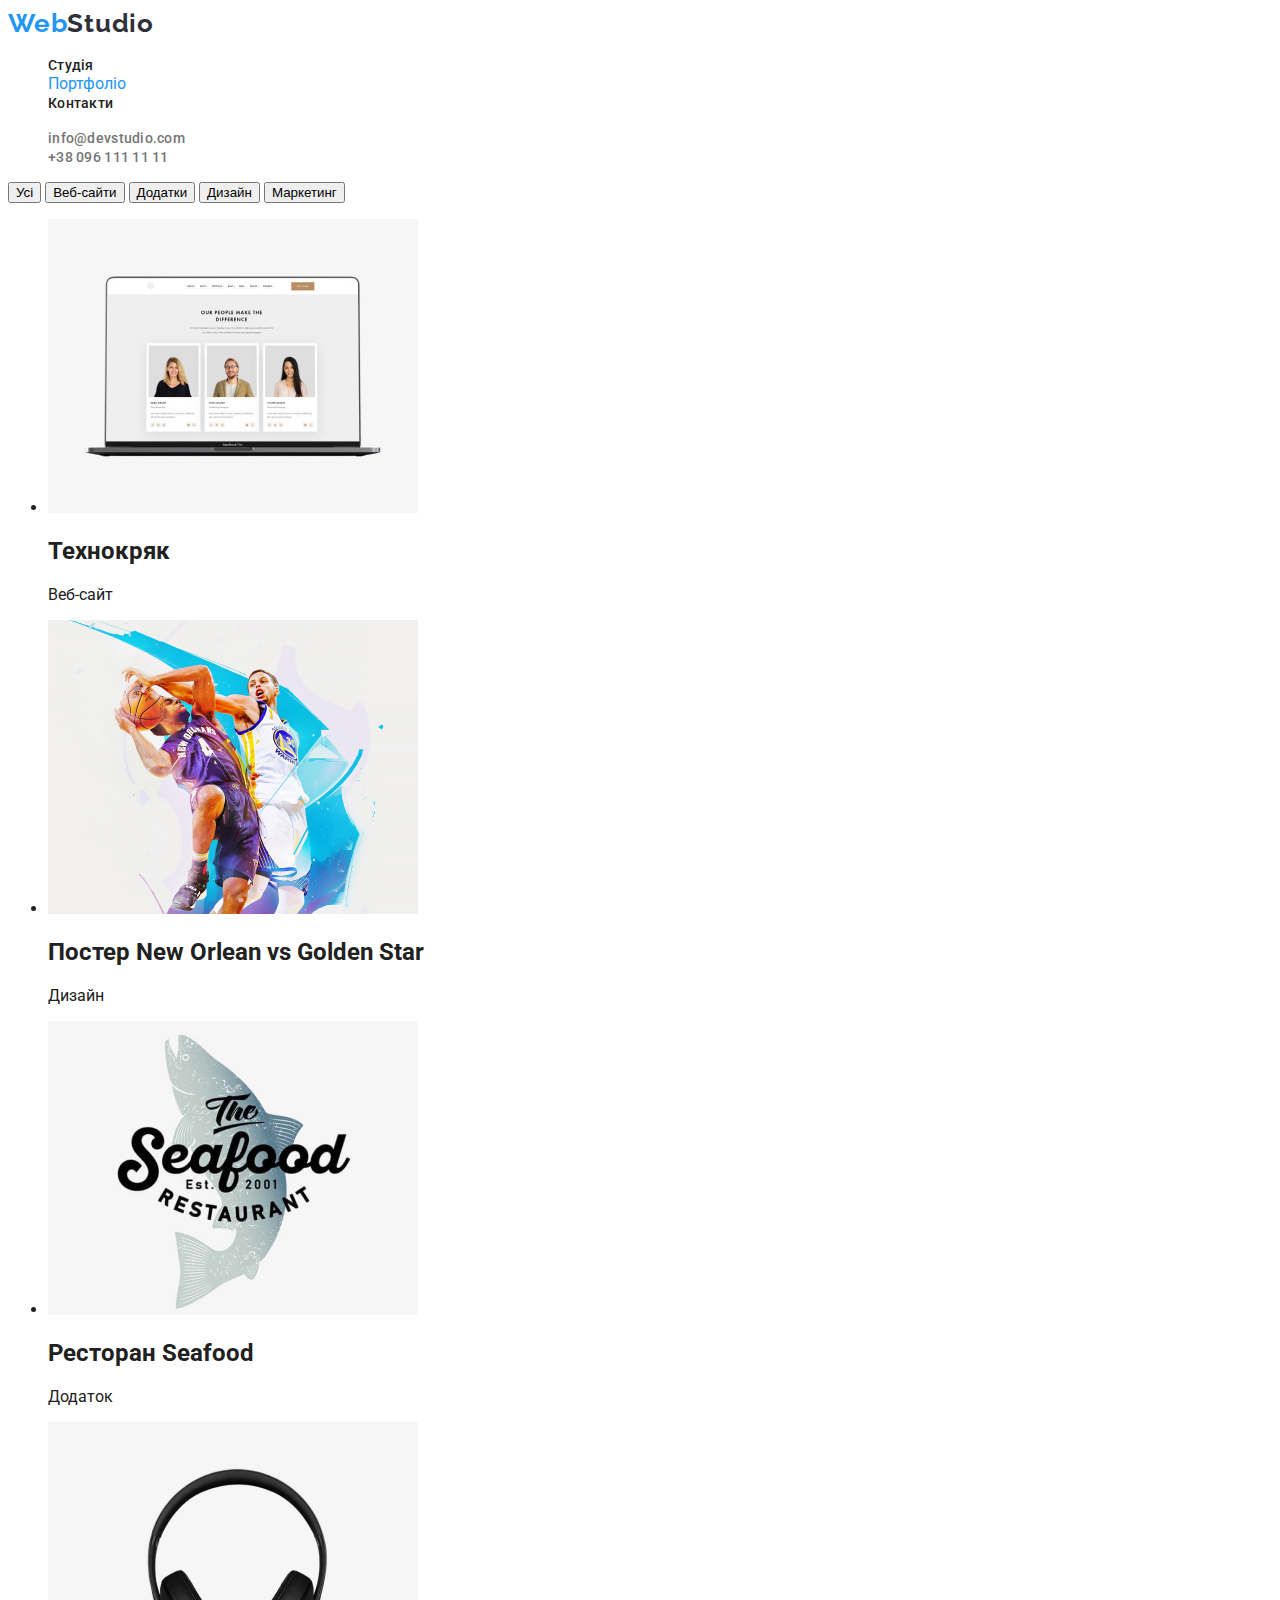
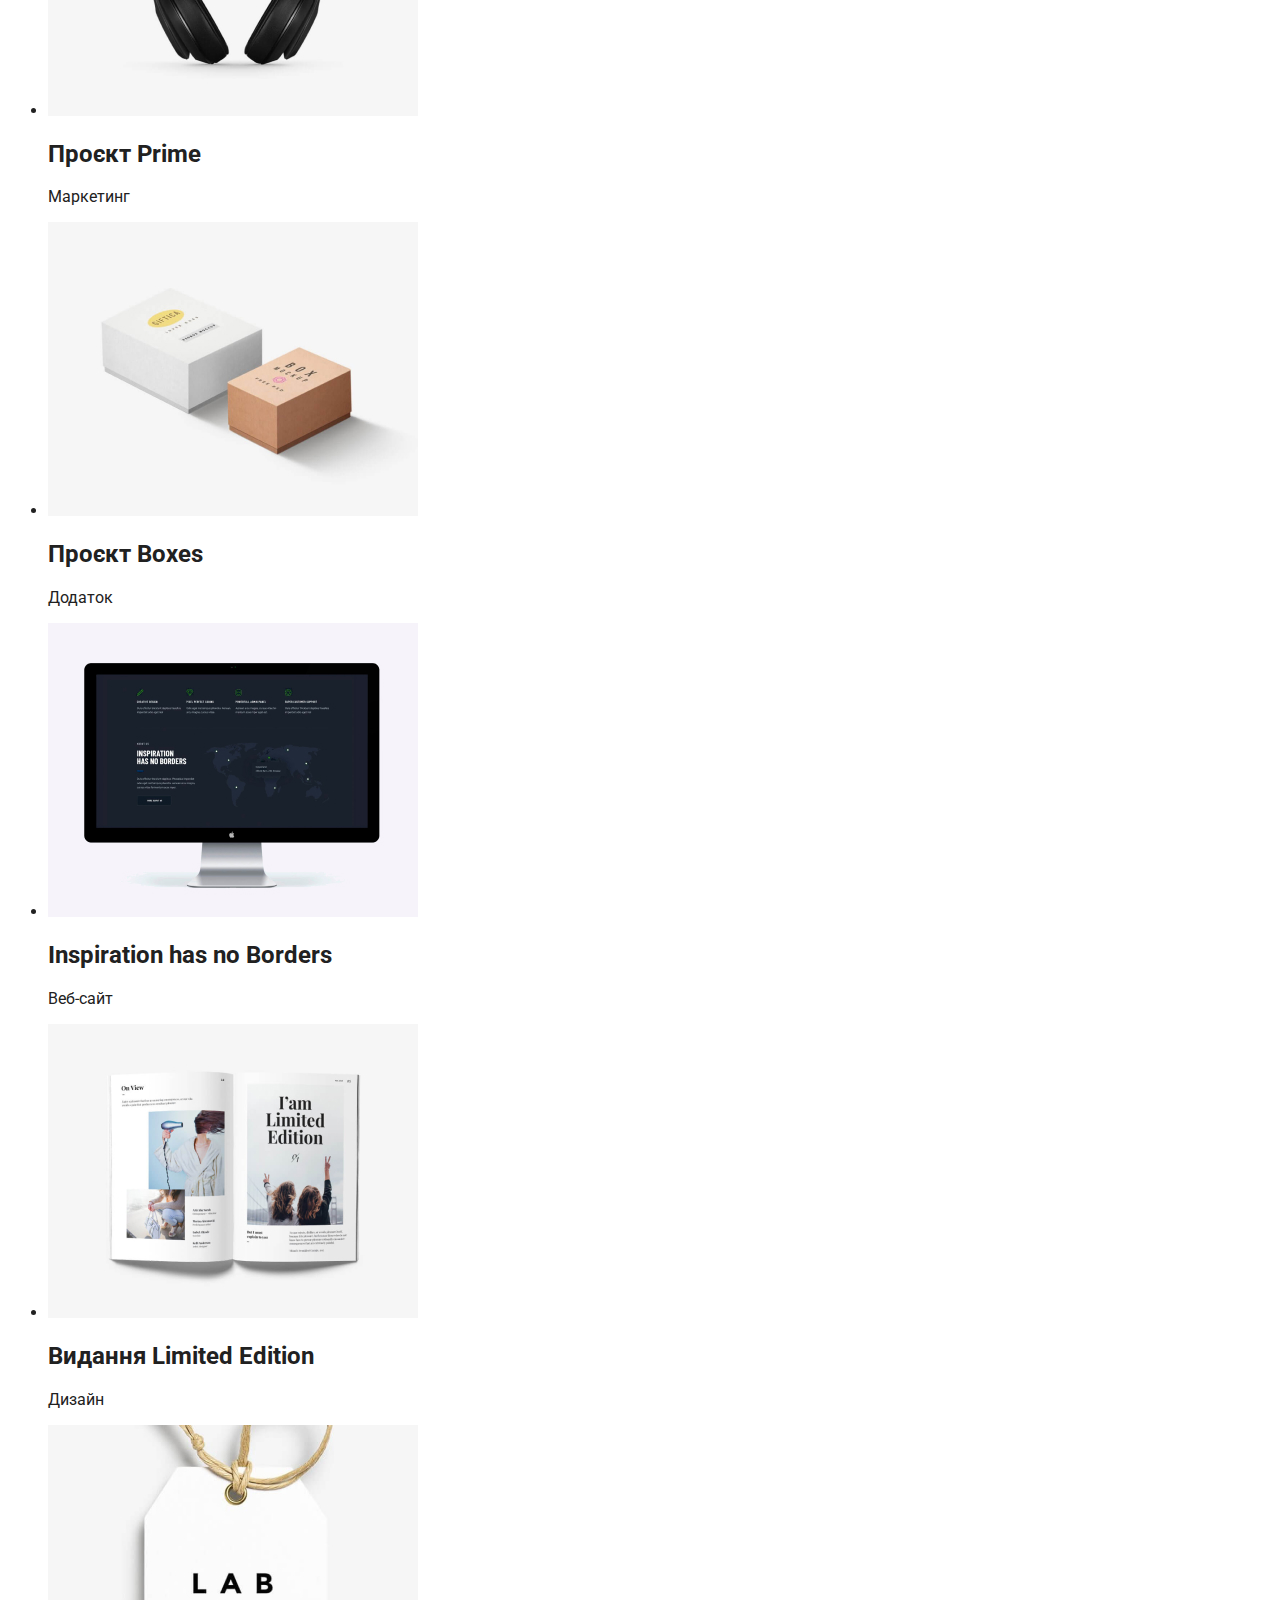
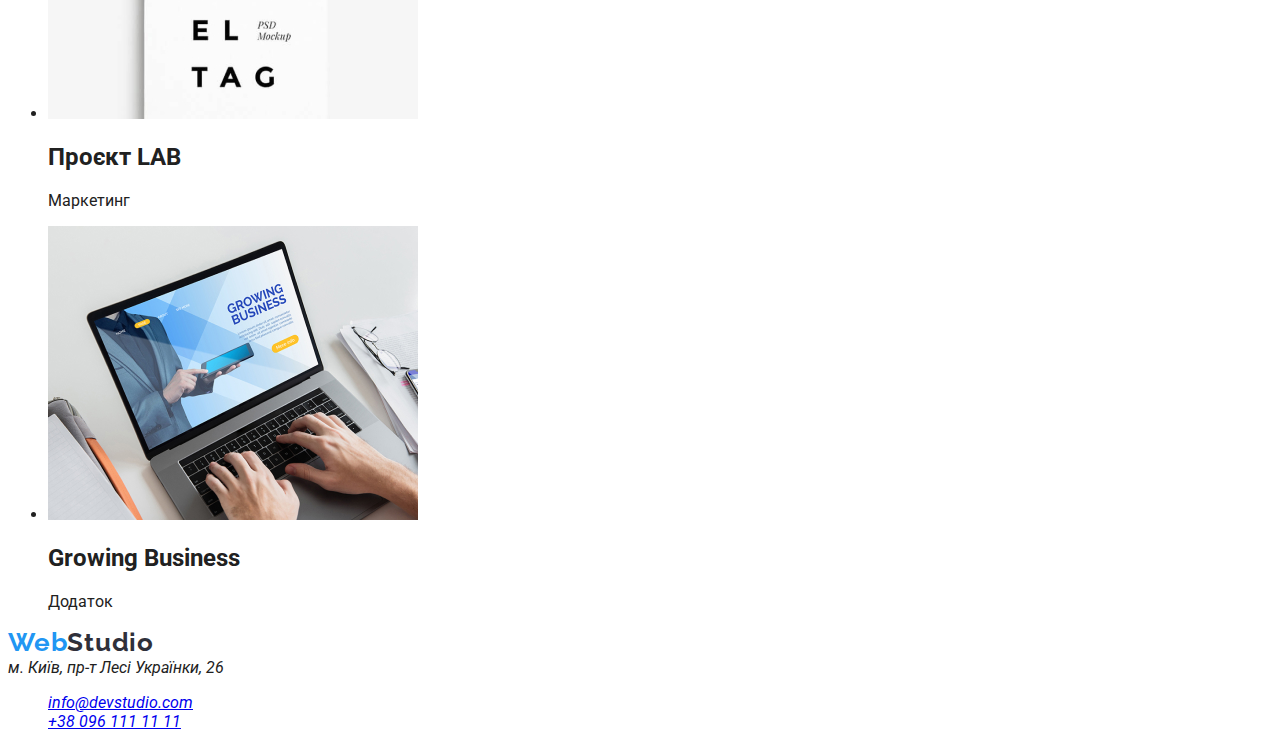
==== portfolio.html @ eb348fc6 "сделали стиль для первой страницы" ====
<!DOCTYPE html>
     <html lang="uk">
        <head>
            <meta charset="UTF-8">
            <meta http-equiv="X-UA-Compatible" content="IE=edge">
            <meta name="viewport" content="width=device-width, initial-scale=1.0">
            <title>Document</title>
            <link rel="preconnect" href="https://fonts.googleapis.com">
            <link rel="preconnect" href="https://fonts.gstatic.com" crossorigin>
            <link
                href="https://fonts.googleapis.com/css2?family=Montserrat:wght@400;700&family=Raleway:wght@700&family=Roboto:wght@400;500;700;900&display=swap"
                rel="stylesheet">
            <link rel="stylesheet" href="./css/styles.css">
        </head>
        <body>
            <header>
                <a href="./index.html" class="logo"><span class="accent">Web</span>Studio</a>
                <nav>
                    <ul class="site-nav list">
                      <li><a href="./index.html" class="link">Студія</a></li>
                      <li><a href="./portfolio.html" class="link-current ">Портфоліо</a></li>
                      <li><a href="" class="link">Контакти</a></li>
                    </ul>
                </nav>
                <ul class="contakt list">
                    <li><a href="mailto:info@devstudio.com" class="contakt-link ">info@devstudio.com</a></li>
                    <li><a href="tel.:+380961111111" class="contakt-type">+38 096 111 11 11</a></li>
                </ul>
            </header>
            <main>
                <!--Герой-->
             <section>  
                 <div>
                     <button type="button">Усі</button>
                     <button type="button">Веб-сайти</button>
                     <button type="button">Додатки</button>
                     <button type="button">Дизайн</button>
                     <button type="button">Маркетинг</button>               
                 </div>
                  <ul>
                     <li>
                         <img src="./images/img8.jpg" alt="Технокряк" width="370">
                         <h2>Технокряк</h2>
                         <p>Веб-сайт</p>
                     </li>
                     <li>
                         <img src="./images/img9.jpg " alt="Постер" width="370">
                         <h2>Постер New Orlean vs Golden Star</h2>
                         <p>Дизайн</p>
                     </li>
                     <li>
                         <img src="./images/img10.jpg" alt="Ресторан Seafood" width="370">
                         <h2>Ресторан Seafood</h2>
                         <p>Додаток</p>
                     </li>
                     <li>
                         <img src="./images/img11.jpg " alt="Проєкт Prime" width="370">
                         <h2>Проєкт Prime</h2>
                         <p>Маркетинг</p>
                     </li>
                     <li>
                         <img src="./images/img12.jpg " alt="Проєкт Boxes" width="370">
                         <h2>Проєкт Boxes</h2>
                         <p>Додаток</p>
                     </li>
                     <li>
                         <img src="./images/img13.jpg " alt="Inspiration has no Borders" width="370">
                         <h2>Inspiration has no Borders</h2>
                         <p>Веб-сайт</p>
                     </li>
                     <li>
                         <img src="./images/img14.jpg " alt="Видання Limited Edition" width="370">
                         <h2>Видання Limited Edition</h2>
                         <p>Дизайн</p>
                     </li>
                     <li>
                         <img src="./images/img15.jpg " alt="Проєкт LAB" width="370">
                         <h2>Проєкт LAB</h2>
                         <p>Маркетинг</p>
                     </li>
                     <li>
                         <img src="./images/img16.jpg " alt="Growing Business" width="370">
                         <h2>Growing Business</h2>
                         <p>Додаток</p>
                     </li>
                   </ul>
                </section> 
            </main>
            <footer>
                <a href="./index.html" class="logo"><span class="accent">Web</span>Studio</a>
                <address>
                    м. Київ, пр-т Лесі Українки, 26
                    <ul class="contakt list">
                        <li><a href="mailto:info@devstudio.com">info@devstudio.com</a></li>
                        <li><a href="tel.:+380961111111">+38 096 111 11 11</a></li>
                    </ul>
                </address>
            </footer>
        </body>
    </html>
---- css/styles.css ----
/*цвет основного текста чорный #212121;*/
/*вторичный цвет  #757575;*/
/*акцент  голубой #2196F3;*/
/*цвет фона background: #FFFFFF; */
/* вторичный цвет фона background: #2F303A; */
:root {
--primary-text-color: #212121 ;
--titl-text-color: #757575;
--accent-color: #2196F3;
--primare-wtite-color: #FFFFFF;
--titl-wtite-color: #2F303A;
}


body {
 background-color: var(--primare-wtite-color);
 color: var(--primary-text-color);
 font-family: Roboto, sans-serif;
}
.list {
 list-style: none;
}
.logo { 
    color: var(--titl-wtite-color);
    font-family: 'Raleway', sans-serif;
    font-weight: 700;
    font-size: 26px;
    line-height: 1.2;
    letter-spacing: 0.03em;
    text-decoration: none;
}
.accent {
  color: var(--accent-color);
}
/* site-nav list */
.link{
    color: var(--primary-text-color);
    font-weight: 500;
    font-size: 14px;
    line-height: 1.14;
    letter-spacing: 0.02em;
    text-decoration: none;
 } 
 .link-current {
  color: var(--accent-color);
  text-decoration: none;
 }
 .link:focus 
 {
  color: var(--accent-color)
 }
/* contakt list */
.contakt-link {
    color: var(--titl-text-color);
    text-decoration: none;
    font-style: normal;
    font-weight: 500;
    font-size: 14px;
    line-height: 1.14;
    letter-spacing: 0.02em;
}
.contakt-link:focus  { 
  color: var(--accent-color);
}
.contakt-type {
    color: var(--titl-text-color);
    text-decoration: none;
    font-style: normal;
    font-weight: 500;
    font-size: 14px;
    line-height: 1.14px;
    letter-spacing: 0.02em;
} 
.contakt-type:focus {
  color: var(--accent-color);
}

/* Герой */

.section-title {
    color: var(--primare-wtite-color);  
    background: var(--titl-wtite-color);
    font-weight: 900;
    font-size: 44px;
    line-height: 1.36;
    text-align: center;
    letter-spacing: 0.06em;
    text-transform: uppercase;

}
.button:active { 
    font-family:'Roboto', sans-serif;
    color: var(--primare-wtite-color);
    
}
.button:active:hover,
.button:active:focus {
  background-color: var(--accent-color);
}

.benefits-text {
    font-weight: 700;
    font-size: 14px;
    line-height: 1.14;
    letter-spacing: 0.03em;
    text-transform: uppercase;
}
.desc {
    color: var(--titl-text-color); 
    font-weight: 400;
    font-size: 14px;
    line-height: 1.71;
    letter-spacing: 0.03em;  
}
.subtitle-text {
    font-weight: 700;
    font-size: 36px;
    line-height: 1.17;
    letter-spacing: 0.03em;
}
.team-title {
    font-weight: 700;
    font-size: 36px;
    line-height: 1.17;
    text-align: center;
    letter-spacing: 0.03em;
}
.team-name {
    font-weight: 500;
    font-size: 16px;
    line-height: 1.19;
    text-align: center;
    letter-spacing: 0.03em;
}
.team-role {
    color: var(--titl-text-color);
    font-weight: 400;
    font-size: 16px;
    line-height: 1,19;
    text-align: center;
    letter-spacing: 0.03em;   
}
/* Футер */
.info {
    font-style: normal;
    font-weight: 400;
    font-size: 14px;
    line-height: 1.71;
    letter-spacing: 0.03em; 
}
.info-link {
   color: var(--titl-wtite-color);
   

  /* color: rgba(255, 255, 255, 0.6); */
}
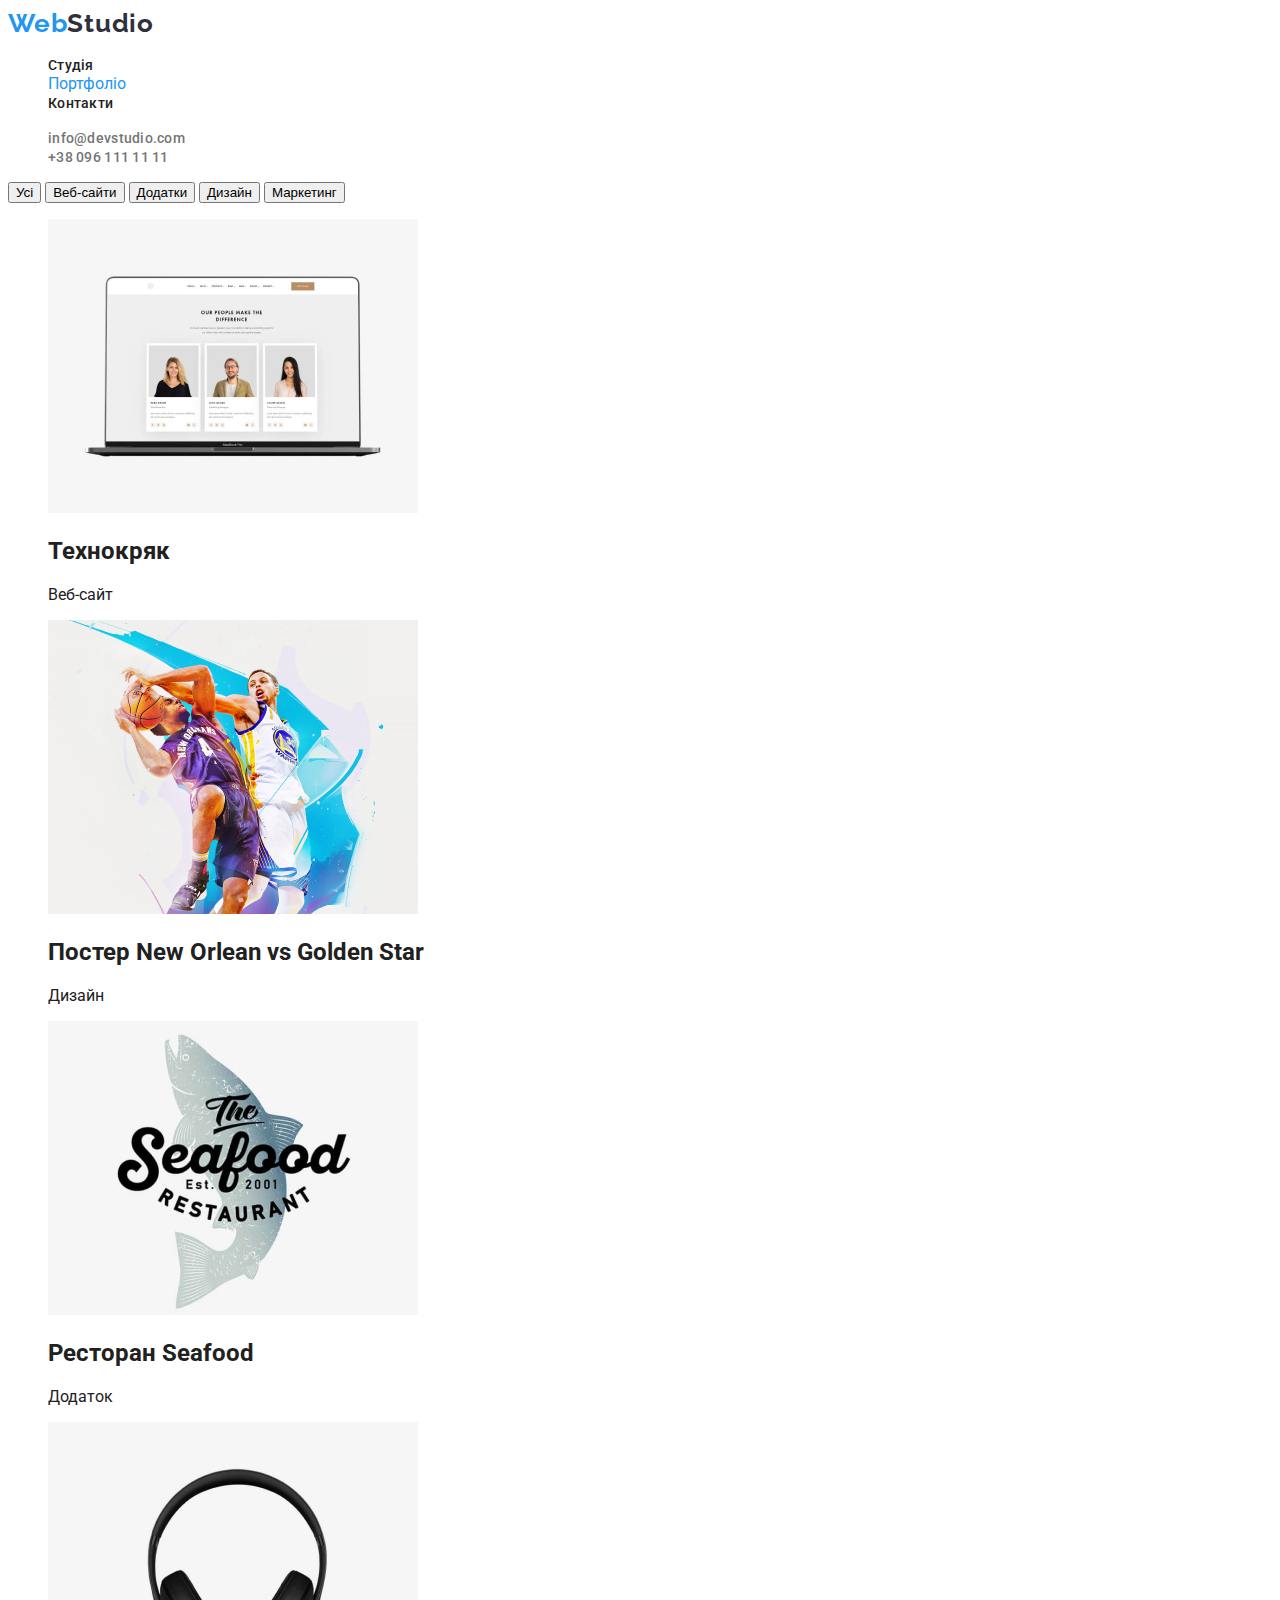
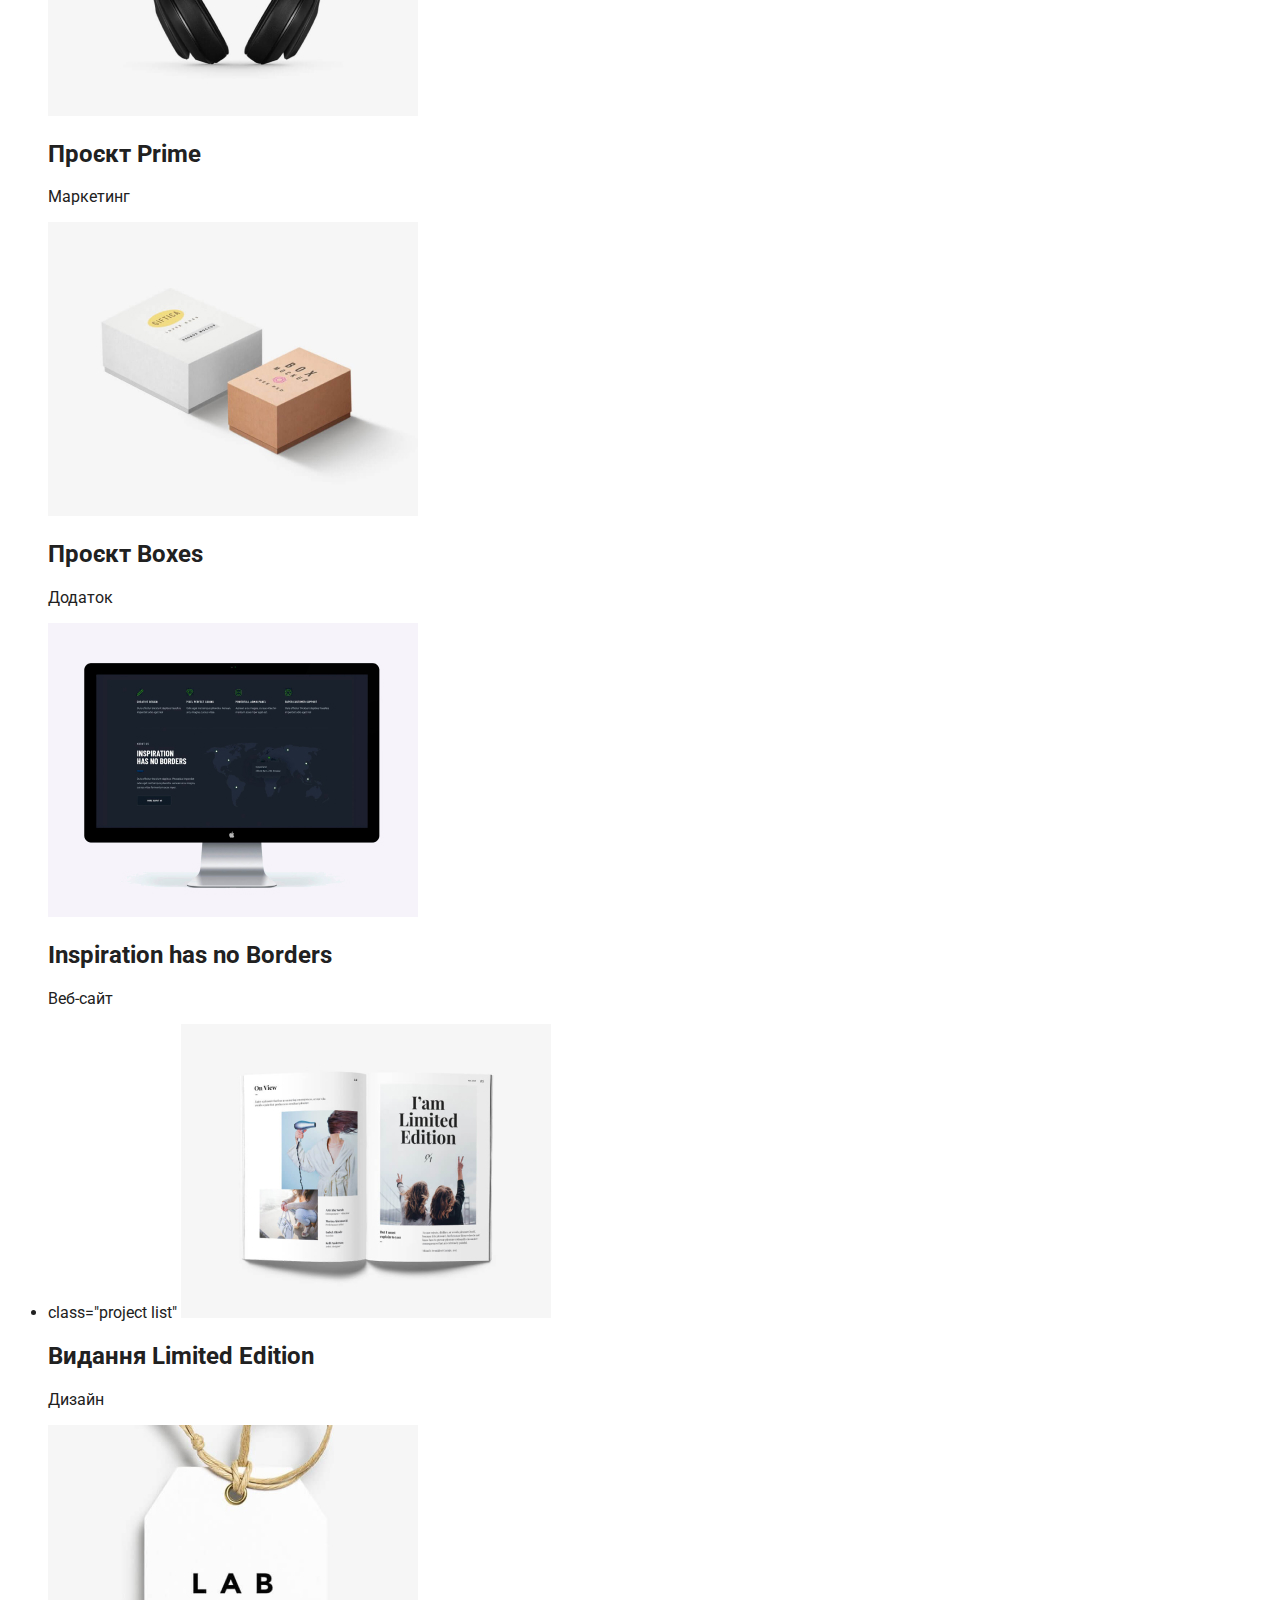
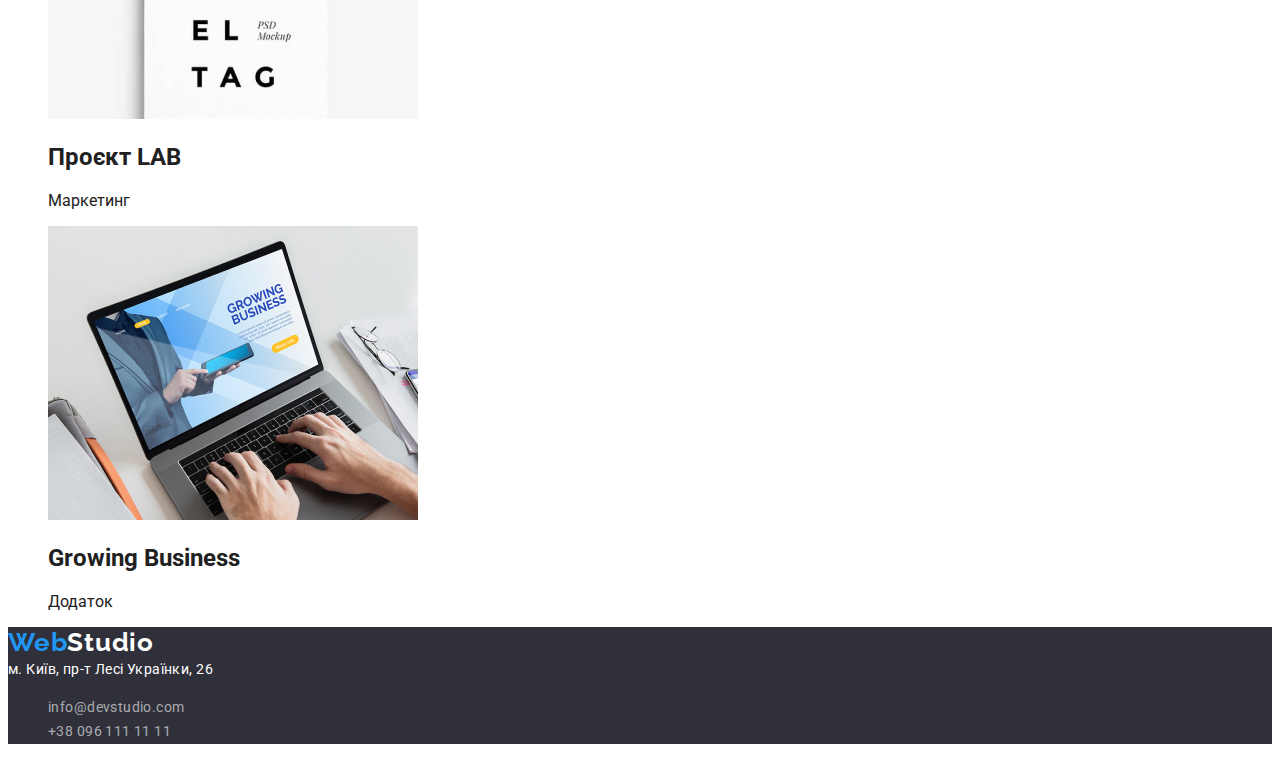
==== commit 2332eb88: "wip" ====
--- a/portfolio.html
+++ b/portfolio.html
@@ -18,12 +18,12 @@
                 <nav>
                     <ul class="site-nav list">
                       <li><a href="./index.html" class="link">Студія</a></li>
-                      <li><a href="./portfolio.html" class="link-current ">Портфоліо</a></li>
+                      <li><a href="./portfolio.html" class="link-current">Портфоліо</a></li>
                       <li><a href="" class="link">Контакти</a></li>
                     </ul>
                 </nav>
                 <ul class="contakt list">
-                    <li><a href="mailto:info@devstudio.com" class="contakt-link ">info@devstudio.com</a></li>
+                    <li><a href="mailto:info@devstudio.com" class="contakt-link">info@devstudio.com</a></li>
                     <li><a href="tel.:+380961111111" class="contakt-type">+38 096 111 11 11</a></li>
                 </ul>
             </header>
@@ -31,55 +31,55 @@
                 <!--Герой-->
              <section>  
                  <div>
-                     <button type="button">Усі</button>
-                     <button type="button">Веб-сайти</button>
-                     <button type="button">Додатки</button>
-                     <button type="button">Дизайн</button>
-                     <button type="button">Маркетинг</button>               
+                     <button type="button-filter">Усі</button>
+                     <button type="button-filter">Веб-сайти</button>
+                     <button type="button-filter">Додатки</button>
+                     <button type="button-filter">Дизайн</button>
+                     <button type="button-filter">Маркетинг</button>               
                  </div>
                   <ul>
-                     <li>
+                     <li class="project list">
                          <img src="./images/img8.jpg" alt="Технокряк" width="370">
-                         <h2>Технокряк</h2>
+                         <h2 project >Технокряк</h2>
                          <p>Веб-сайт</p>
                      </li>
-                     <li>
-                         <img src="./images/img9.jpg " alt="Постер" width="370">
+                     <li class="project list">
+                         <img src="./images/img9.jpg" alt="Постер" width="370">
                          <h2>Постер New Orlean vs Golden Star</h2>
                          <p>Дизайн</p>
                      </li>
-                     <li>
+                     <li class="project list">
                          <img src="./images/img10.jpg" alt="Ресторан Seafood" width="370">
                          <h2>Ресторан Seafood</h2>
                          <p>Додаток</p>
                      </li>
-                     <li>
-                         <img src="./images/img11.jpg " alt="Проєкт Prime" width="370">
+                     <li class="project list">
+                         <img src="./images/img11.jpg" alt="Проєкт Prime" width="370">
                          <h2>Проєкт Prime</h2>
                          <p>Маркетинг</p>
                      </li>
-                     <li>
-                         <img src="./images/img12.jpg " alt="Проєкт Boxes" width="370">
+                     <li class="project list">
+                         <img src="./images/img12.jpg" alt="Проєкт Boxes" width="370">
                          <h2>Проєкт Boxes</h2>
                          <p>Додаток</p>
                      </li>
-                     <li>
-                         <img src="./images/img13.jpg " alt="Inspiration has no Borders" width="370">
+                     <li class="project list">
+                         <img src="./images/img13.jpg" alt="Inspiration has no Borders" width="370">
                          <h2>Inspiration has no Borders</h2>
                          <p>Веб-сайт</p>
                      </li>
-                     <li>
-                         <img src="./images/img14.jpg " alt="Видання Limited Edition" width="370">
+                     <li >class="project list"
+                         <img src="./images/img14.jpg" alt="Видання Limited Edition" width="370">
                          <h2>Видання Limited Edition</h2>
                          <p>Дизайн</p>
                      </li>
-                     <li>
-                         <img src="./images/img15.jpg " alt="Проєкт LAB" width="370">
+                     <li class="project list">
+                         <img src="./images/img15.jpg" alt="Проєкт LAB" width="370">
                          <h2>Проєкт LAB</h2>
                          <p>Маркетинг</p>
                      </li>
-                     <li>
-                         <img src="./images/img16.jpg " alt="Growing Business" width="370">
+                     <li class="project list">
+                         <img src="./images/img16.jpg" alt="Growing Business" width="370">
                          <h2>Growing Business</h2>
                          <p>Додаток</p>
                      </li>
@@ -87,14 +87,16 @@
                 </section> 
             </main>
             <footer>
-                <a href="./index.html" class="logo"><span class="accent">Web</span>Studio</a>
-                <address>
-                    м. Київ, пр-т Лесі Українки, 26
-                    <ul class="contakt list">
-                        <li><a href="mailto:info@devstudio.com">info@devstudio.com</a></li>
-                        <li><a href="tel.:+380961111111">+38 096 111 11 11</a></li>
-                    </ul>
-                </address>
+                <section class="address">
+                    <a href="./index.html" class="logo"><span class="accent">Web</span><span class="studio">Studio</span></a>
+                    <address class="info">
+                        м. Київ, пр-т Лесі Українки, 26
+                        <ul class="info list">
+                            <li><a href="mailto:info@devstudio.com" class="info-link">info@devstudio.com</a></li>
+                            <li><a href="tel.:+380961111111" class="info-link">+38 096 111 11 11</a></li>
+                        </ul>
+                    </address>
+                </section>
             </footer>
         </body>
     </html>--- a/css/styles.css
+++ b/css/styles.css
@@ -5,71 +5,80 @@
 /* вторичный цвет фона background: #2F303A; */
 :root {
 --primary-text-color: #212121 ;
---titl-text-color: #757575;
+--title-text-color: #757575;
 --accent-color: #2196F3;
---primare-wtite-color: #FFFFFF;
---titl-wtite-color: #2F303A;
-}
-
+--primary-white-color: #FFFFFF;
+--title-wtite-color: #2F303A;
+}
 
 body {
- background-color: var(--primare-wtite-color);
- color: var(--primary-text-color);
- font-family: Roboto, sans-serif;
-}
+  color: var(--primary-white-color);
+  color: var(--primary-text-color);
+  font-family:'Roboto', sans-serif;
+}
+
+.body {
+  color: var(--primary-white-color);
+}
+
 .list {
- list-style: none;
-}
+  list-style: none;
+}
+
 .logo { 
-    color: var(--titl-wtite-color);
-    font-family: 'Raleway', sans-serif;
-    font-weight: 700;
-    font-size: 26px;
-    line-height: 1.2;
-    letter-spacing: 0.03em;
-    text-decoration: none;
+  color: var(--title-wtite-color);
+  font-family: 'Raleway', sans-serif;
+  font-weight: 700;
+  font-size: 26px;
+  line-height: 1.2;
+  letter-spacing: 0.03em;
+  text-decoration: none;
 }
 .accent {
   color: var(--accent-color);
 }
+
 /* site-nav list */
 .link{
-    color: var(--primary-text-color);
-    font-weight: 500;
-    font-size: 14px;
-    line-height: 1.14;
-    letter-spacing: 0.02em;
-    text-decoration: none;
+  color: var(--primary-text-color);
+  font-weight: 500;
+  font-size: 14px;
+  line-height: 1.14;
+  letter-spacing: 0.02em;
+  text-decoration: none;
  } 
+
  .link-current {
-  color: var(--accent-color);
-  text-decoration: none;
+   color: var(--accent-color);
+   text-decoration: none;
  }
+
  .link:focus 
  {
-  color: var(--accent-color)
+   color: var(--accent-color)
  }
+
 /* contakt list */
 .contakt-link {
-    color: var(--titl-text-color);
-    text-decoration: none;
-    font-style: normal;
-    font-weight: 500;
-    font-size: 14px;
-    line-height: 1.14;
-    letter-spacing: 0.02em;
+  color: var(--title-text-color);
+  text-decoration: none;
+  font-style: normal;
+  font-weight: 500;
+  font-size: 14px;
+  line-height: 1.14;
+  letter-spacing: 0.02em;
 }
 .contakt-link:focus  { 
   color: var(--accent-color);
 }
 .contakt-type {
-    color: var(--titl-text-color);
-    text-decoration: none;
-    font-style: normal;
-    font-weight: 500;
-    font-size: 14px;
-    line-height: 1.14px;
-    letter-spacing: 0.02em;
+  color: var(--title-text-color);
+  text-decoration: none;
+  font-style: normal;
+  font-weight: 500;
+  font-size: 14px;
+  line-height: 1.14px;
+  letter-spacing: 0.02em;
 } 
 .contakt-type:focus {
   color: var(--accent-color);
@@ -78,8 +87,8 @@
 /* Герой */
 
 .section-title {
-    color: var(--primare-wtite-color);  
-    background: var(--titl-wtite-color);
+    color: var(--primary-white-color);  
+    background: var(--title-wtite-color);
     font-weight: 900;
     font-size: 44px;
     line-height: 1.36;
@@ -88,17 +97,30 @@
     text-transform: uppercase;
 
 }
-.button:active { 
+.button { 
     font-family:'Roboto', sans-serif;
-    color: var(--primare-wtite-color);
-    
-}
-.button:active:hover,
-.button:active:focus {
+    color: var(--primary-white-color);
+    background: var(--accent-color);
+    font-weight: 700;
+    font-size: 16px;
+    line-height: 1.88;
+    letter-spacing: 0.06em;
+    text-align: center;
+    cursor: pointer;  
+}
+
+.button:hover,
+.button:focus {
+  color: var(--primary-white-color);
   background-color: var(--accent-color);
 }
 
+.section {
+  background-color: var(--title-wtite-color);
+}
+
 .benefits-text {
+   color: var(--primary-text-color);
     font-weight: 700;
     font-size: 14px;
     line-height: 1.14;
@@ -106,19 +128,24 @@
     text-transform: uppercase;
 }
 .desc {
-    color: var(--titl-text-color); 
+    color: var(--title-text-color); 
     font-weight: 400;
     font-size: 14px;
     line-height: 1.71;
     letter-spacing: 0.03em;  
 }
 .subtitle-text {
+    color: var(--primary-text-color);
     font-weight: 700;
     font-size: 36px;
     line-height: 1.17;
     letter-spacing: 0.03em;
 }
+.team {
+    background: #F5F4FA;
+}
 .team-title {
+    color: var(--primary-text-color);
     font-weight: 700;
     font-size: 36px;
     line-height: 1.17;
@@ -126,6 +153,7 @@
     letter-spacing: 0.03em;
 }
 .team-name {
+    color: var(--primary-text-color);
     font-weight: 500;
     font-size: 16px;
     line-height: 1.19;
@@ -133,7 +161,7 @@
     letter-spacing: 0.03em;
 }
 .team-role {
-    color: var(--titl-text-color);
+    color: var(--title-text-color);
     font-weight: 400;
     font-size: 16px;
     line-height: 1,19;
@@ -142,15 +170,42 @@
 }
 /* Футер */
 .info {
+    color: var(--primary-white-color);
     font-style: normal;
     font-weight: 400;
     font-size: 14px;
     line-height: 1.71;
     letter-spacing: 0.03em; 
 }
+.studio {
+  color: var(--primary-white-color);
+}
 .info-link {
-   color: var(--titl-wtite-color);
-   
-
-  /* color: rgba(255, 255, 255, 0.6); */
-}
+    color: rgba(255, 255, 255, 0.6);
+    font-weight: 400;
+    font-size: 14px;
+    line-height: 1.71;
+    letter-spacing: 0.03em;
+    text-decoration: none;
+}
+.address {
+  background-color: var(--title-wtite-color);
+}
+
+/* Портфоліо */
+
+/* Герой */
+.button-filter {
+  color: var(--primary-text-color);
+  font-weight: 500;
+  font-size: 16px;
+  line-height: 1.63;
+  text-align: center;
+  letter-spacing: 0.03em;
+}
+
+.button-filter:hover,
+.button-filter:focus {
+  background-color: var(--accent-color);
+}
+
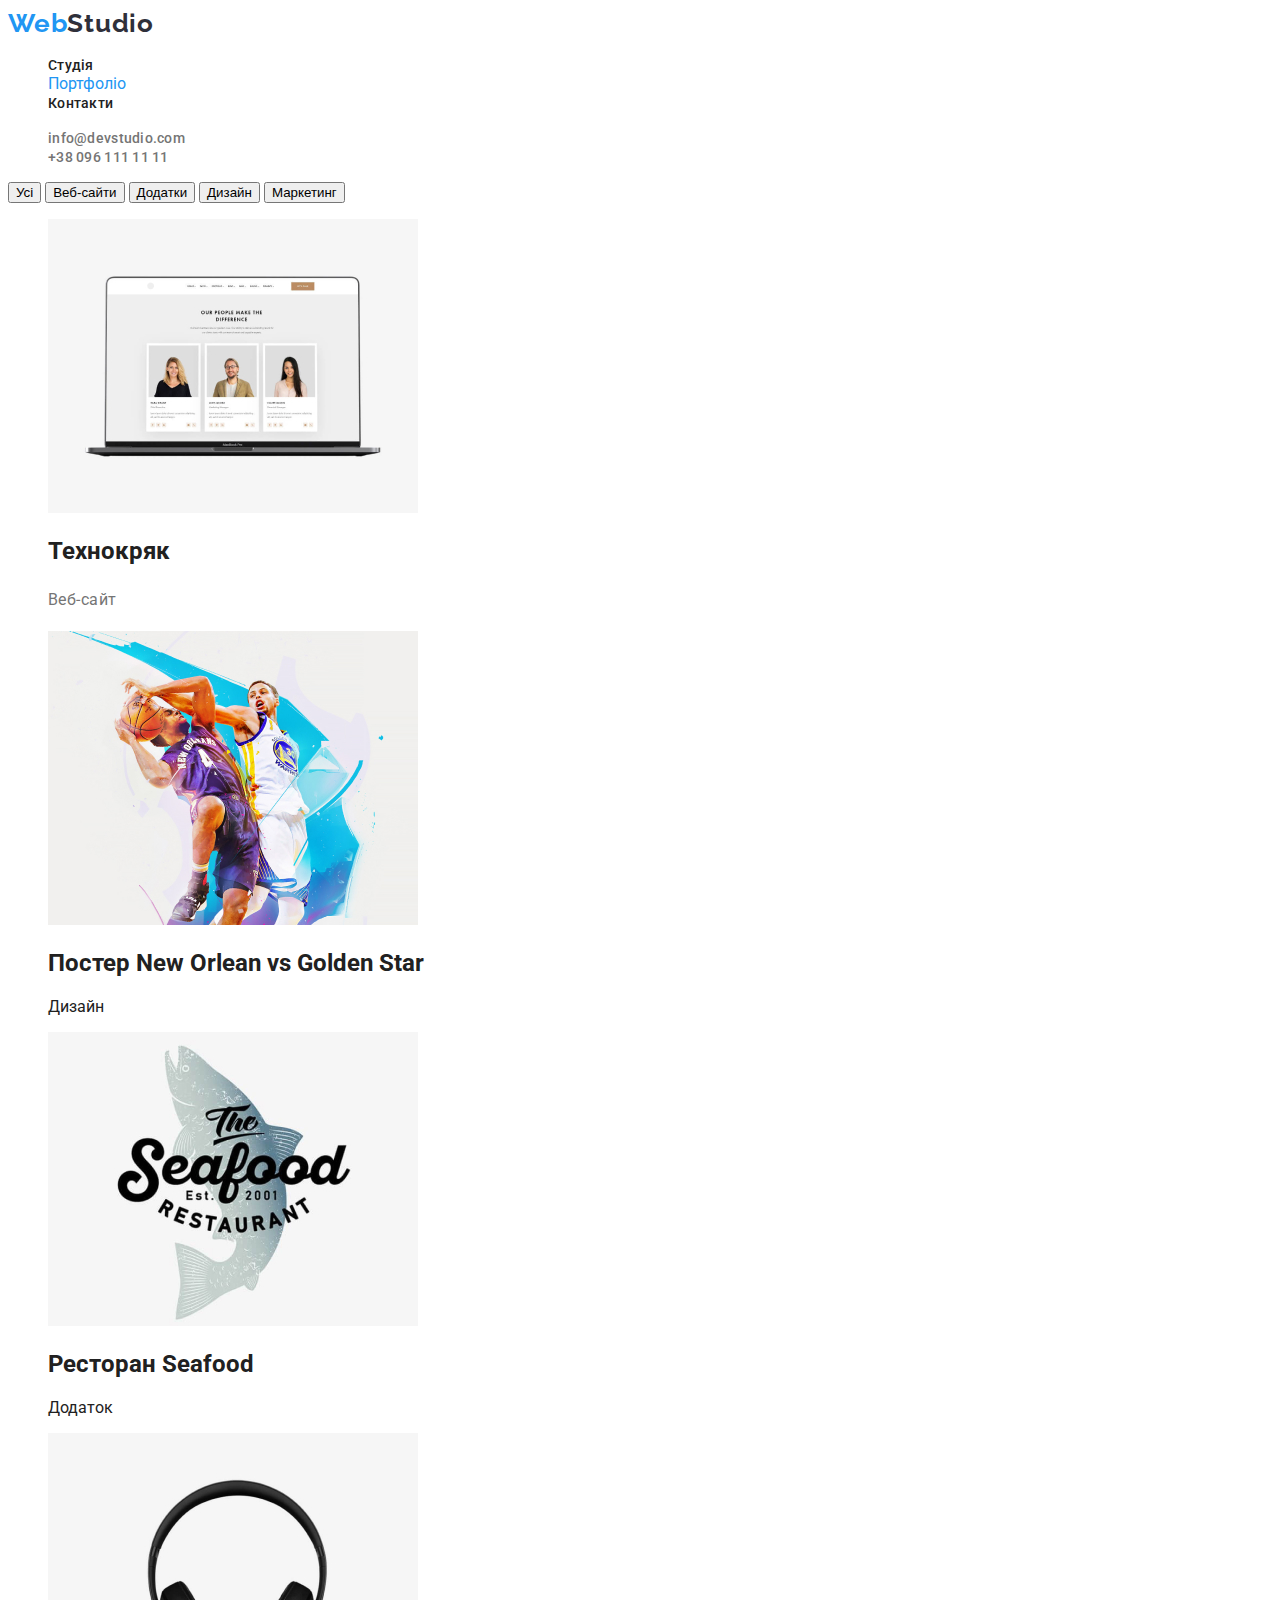
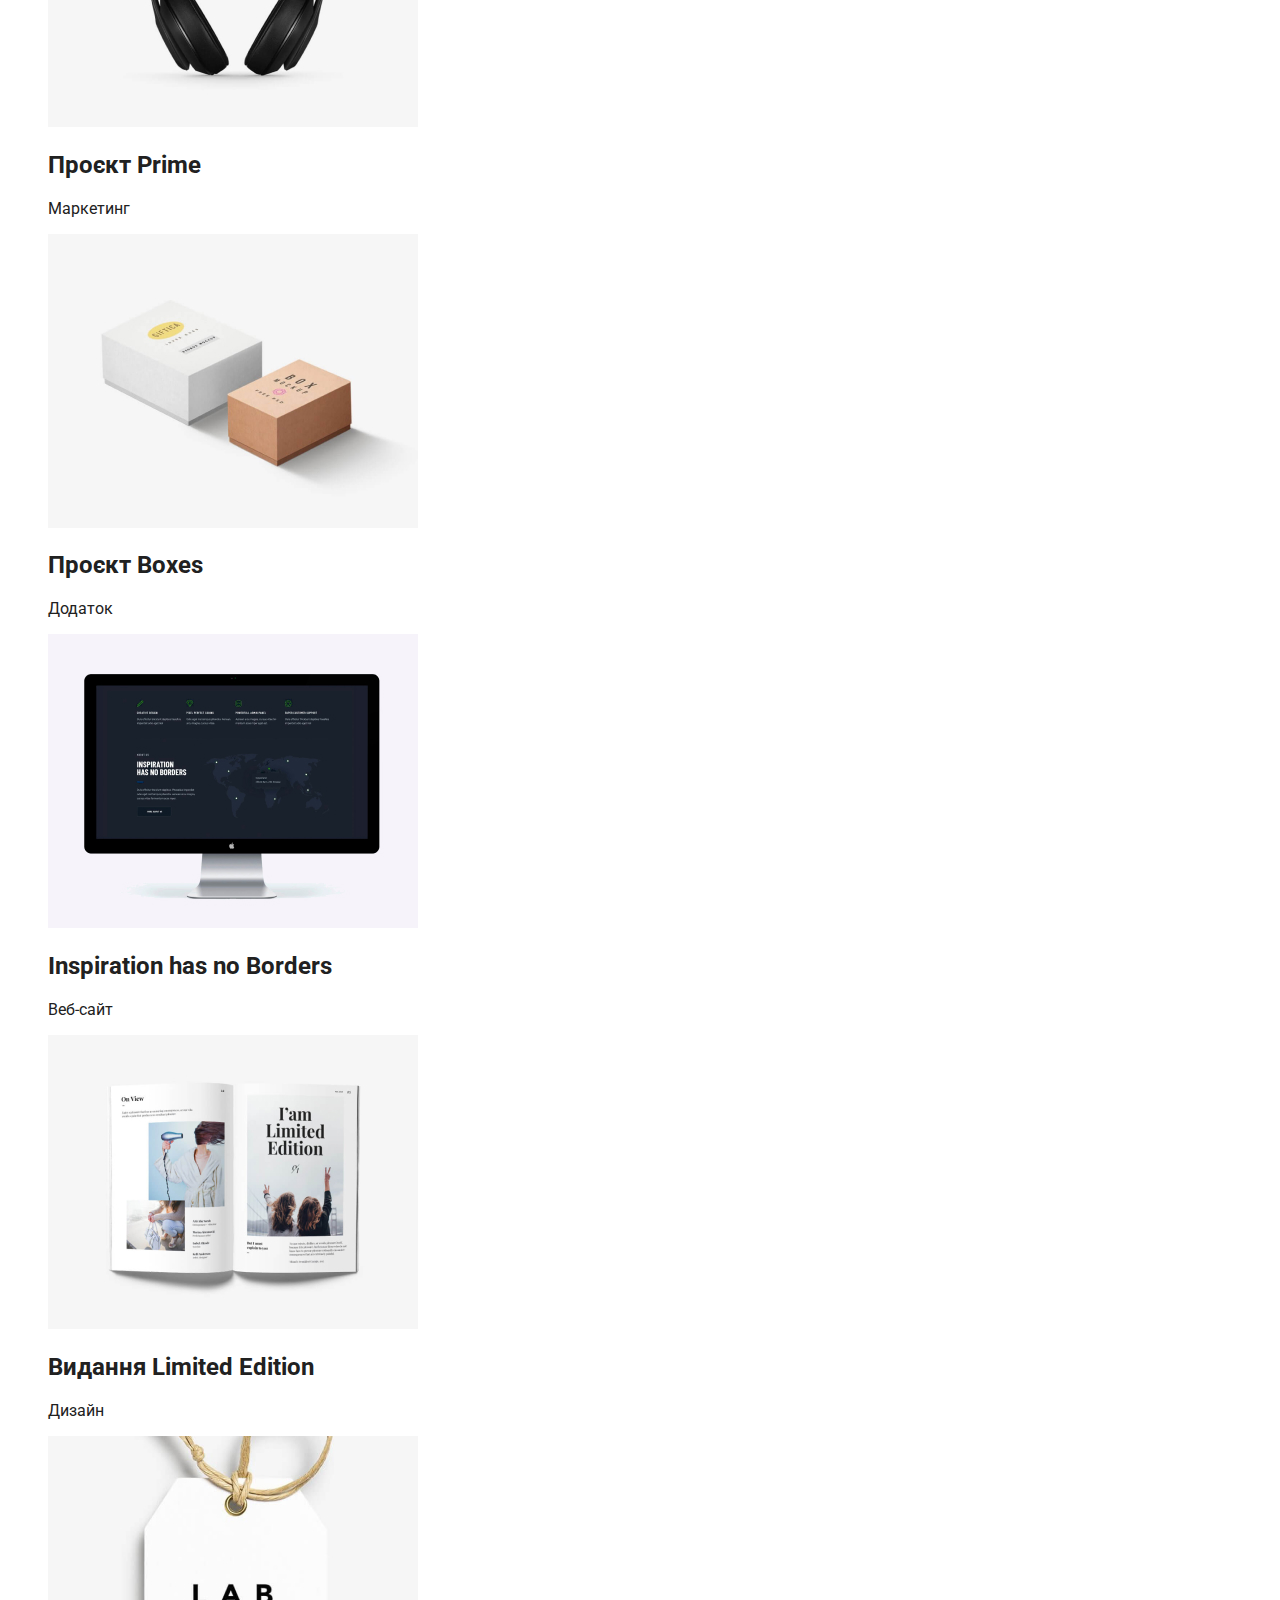
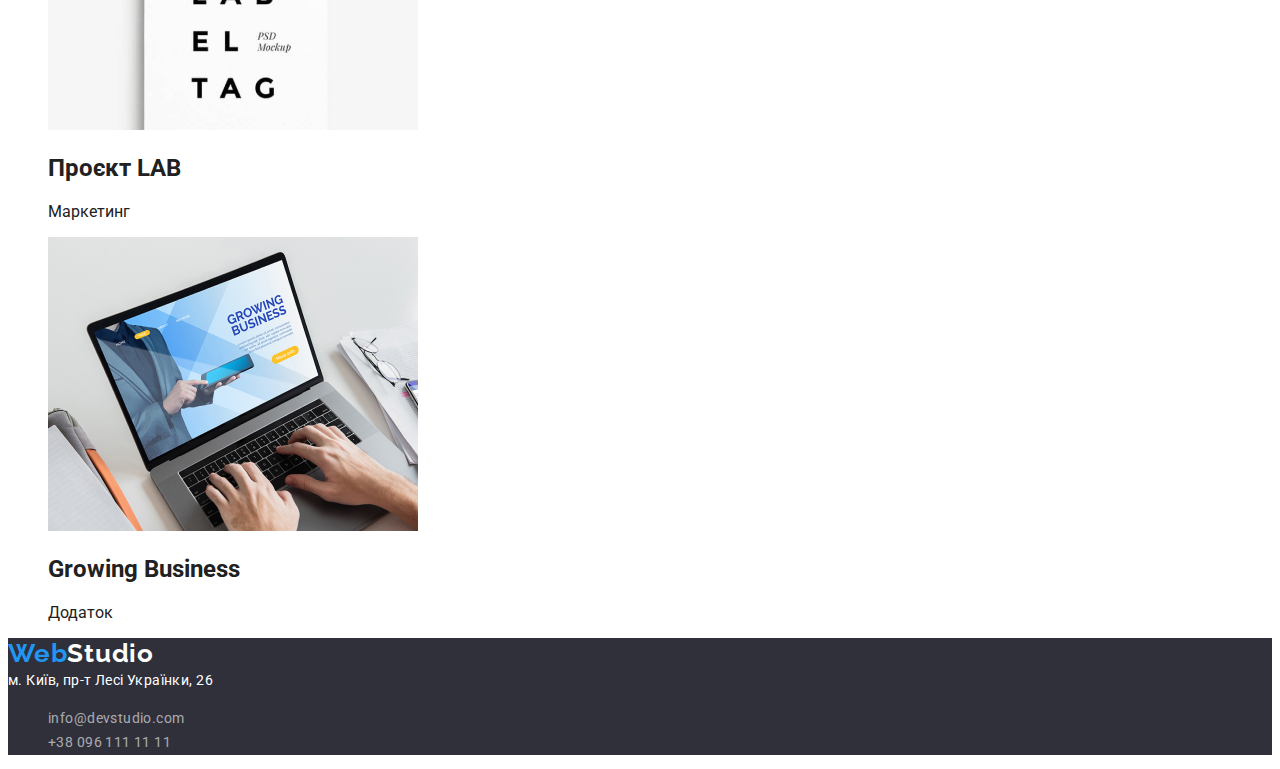
==== commit 4f5ac983: "добавили стилі до Партфоліо" ====
--- a/portfolio.html
+++ b/portfolio.html
@@ -40,47 +40,47 @@
                   <ul>
                      <li class="project list">
                          <img src="./images/img8.jpg" alt="Технокряк" width="370">
-                         <h2 project >Технокряк</h2>
-                         <p>Веб-сайт</p>
+                         <h2 project-name >Технокряк</h2>
+                         <p class="project-link">Веб-сайт</p>
                      </li>
                      <li class="project list">
                          <img src="./images/img9.jpg" alt="Постер" width="370">
-                         <h2>Постер New Orlean vs Golden Star</h2>
+                         <h2 project-name>Постер New Orlean vs Golden Star</h2>
                          <p>Дизайн</p>
                      </li>
                      <li class="project list">
                          <img src="./images/img10.jpg" alt="Ресторан Seafood" width="370">
-                         <h2>Ресторан Seafood</h2>
+                         <h2 project-name>Ресторан Seafood</h2>
                          <p>Додаток</p>
                      </li>
                      <li class="project list">
                          <img src="./images/img11.jpg" alt="Проєкт Prime" width="370">
-                         <h2>Проєкт Prime</h2>
+                         <h2 project-name>Проєкт Prime</h2>
                          <p>Маркетинг</p>
                      </li>
                      <li class="project list">
                          <img src="./images/img12.jpg" alt="Проєкт Boxes" width="370">
-                         <h2>Проєкт Boxes</h2>
+                         <h2 project-name>Проєкт Boxes</h2>
                          <p>Додаток</p>
                      </li>
                      <li class="project list">
                          <img src="./images/img13.jpg" alt="Inspiration has no Borders" width="370">
-                         <h2>Inspiration has no Borders</h2>
+                         <h2 project-name>Inspiration has no Borders</h2>
                          <p>Веб-сайт</p>
                      </li>
-                     <li >class="project list"
+                     <li class="project list">
                          <img src="./images/img14.jpg" alt="Видання Limited Edition" width="370">
-                         <h2>Видання Limited Edition</h2>
+                         <h2 project-name>Видання Limited Edition</h2>
                          <p>Дизайн</p>
                      </li>
                      <li class="project list">
                          <img src="./images/img15.jpg" alt="Проєкт LAB" width="370">
-                         <h2>Проєкт LAB</h2>
+                         <h2 project-name>Проєкт LAB</h2>
                          <p>Маркетинг</p>
                      </li>
                      <li class="project list">
                          <img src="./images/img16.jpg" alt="Growing Business" width="370">
-                         <h2>Growing Business</h2>
+                         <h2 project-name>Growing Business</h2>
                          <p>Додаток</p>
                      </li>
                    </ul>
--- a/css/styles.css
+++ b/css/styles.css
@@ -87,7 +87,6 @@
 /* Герой */
 
 .section-title {
-    color: var(--primary-white-color);  
     background: var(--title-wtite-color);
     font-weight: 900;
     font-size: 44px;
@@ -129,10 +128,13 @@
 }
 .desc {
     color: var(--title-text-color); 
+    font-style: normal;
     font-weight: 400;
     font-size: 14px;
     line-height: 1.71;
-    letter-spacing: 0.03em;  
+    letter-spacing: 0.03em;
+    
+      
 }
 .subtitle-text {
     color: var(--primary-text-color);
@@ -149,7 +151,7 @@
     font-weight: 700;
     font-size: 36px;
     line-height: 1.17;
-    text-align: center;
+    
     letter-spacing: 0.03em;
 }
 .team-name {
@@ -209,3 +211,17 @@
   background-color: var(--accent-color);
 }
 
+.project-name {
+  font-weight: 700;
+  font-size: 18px;
+  line-height: 2.0;
+  letter-spacing: 0.06em
+}
+
+.project-link {
+  color: var(--title-text-color);
+  font-weight: 400;
+  font-size: 16px;
+  line-height: 1.88;
+  letter-spacing: 0.03em; 
+}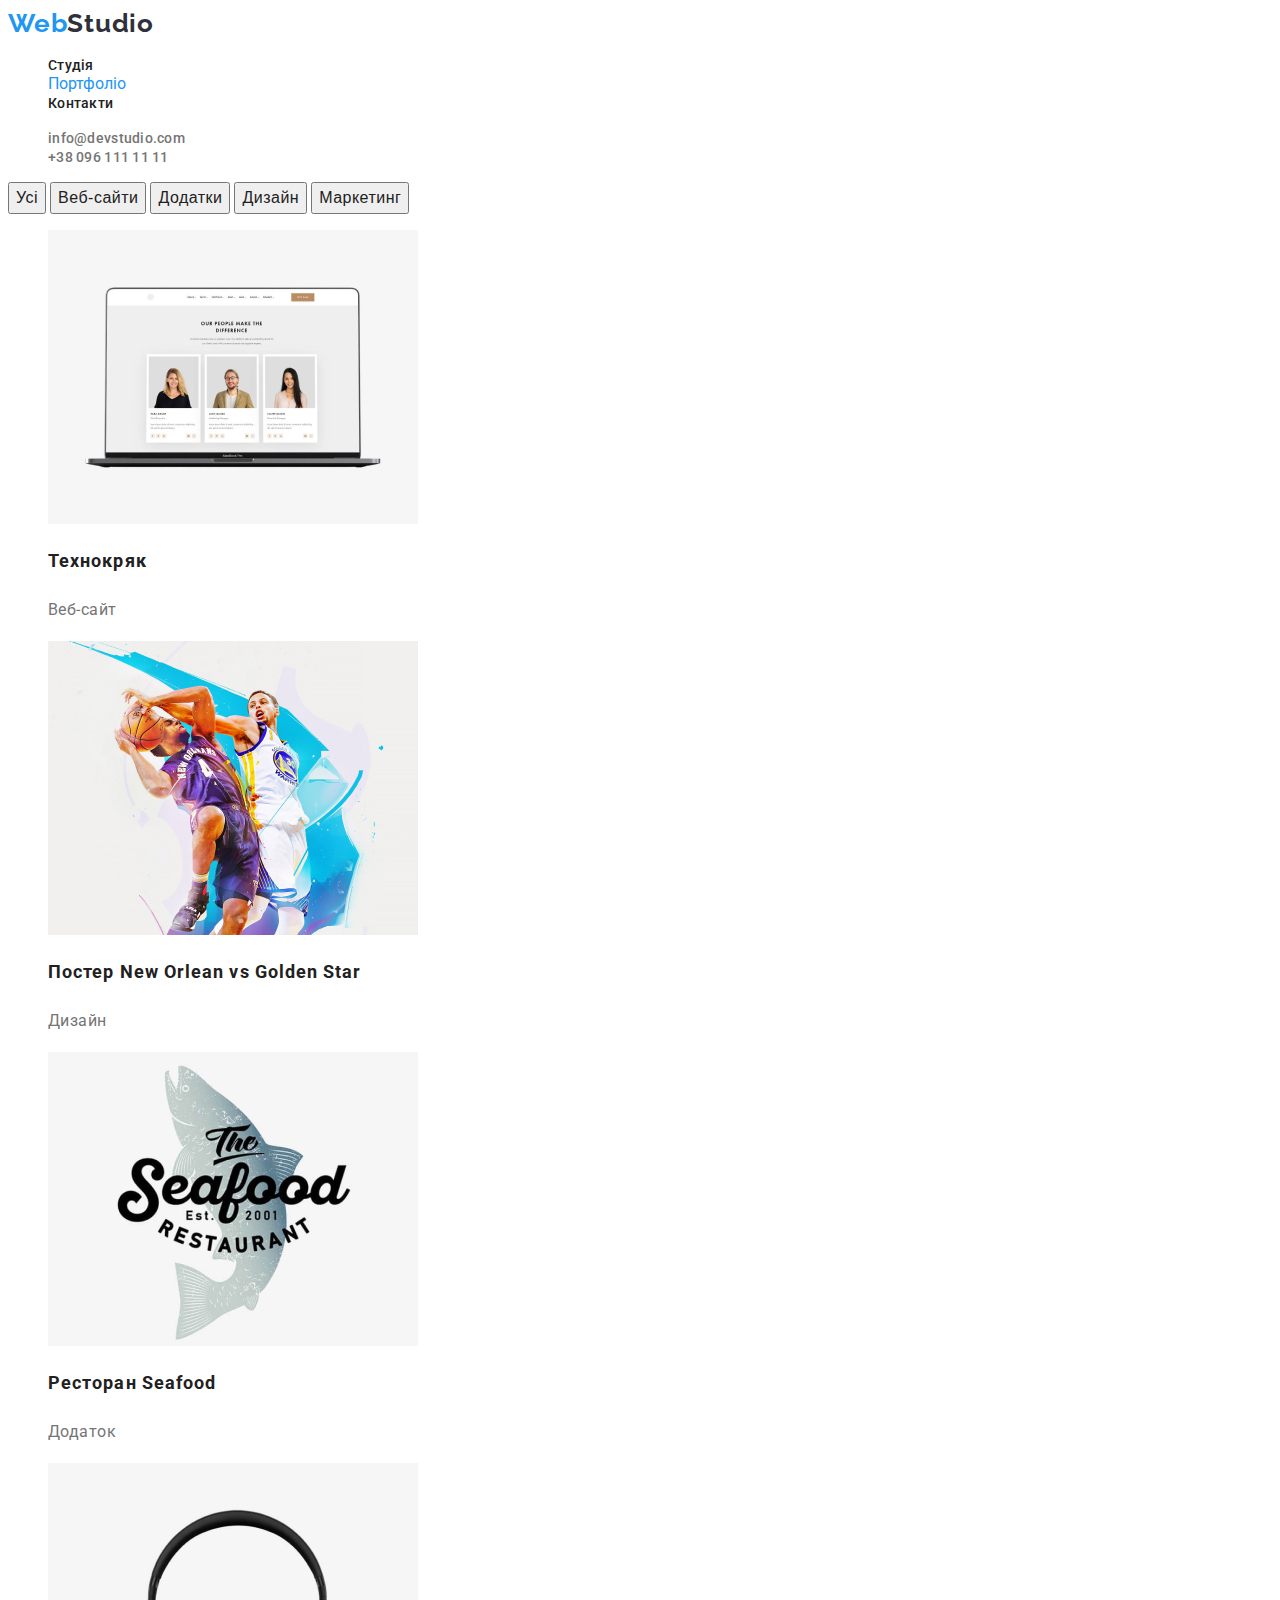
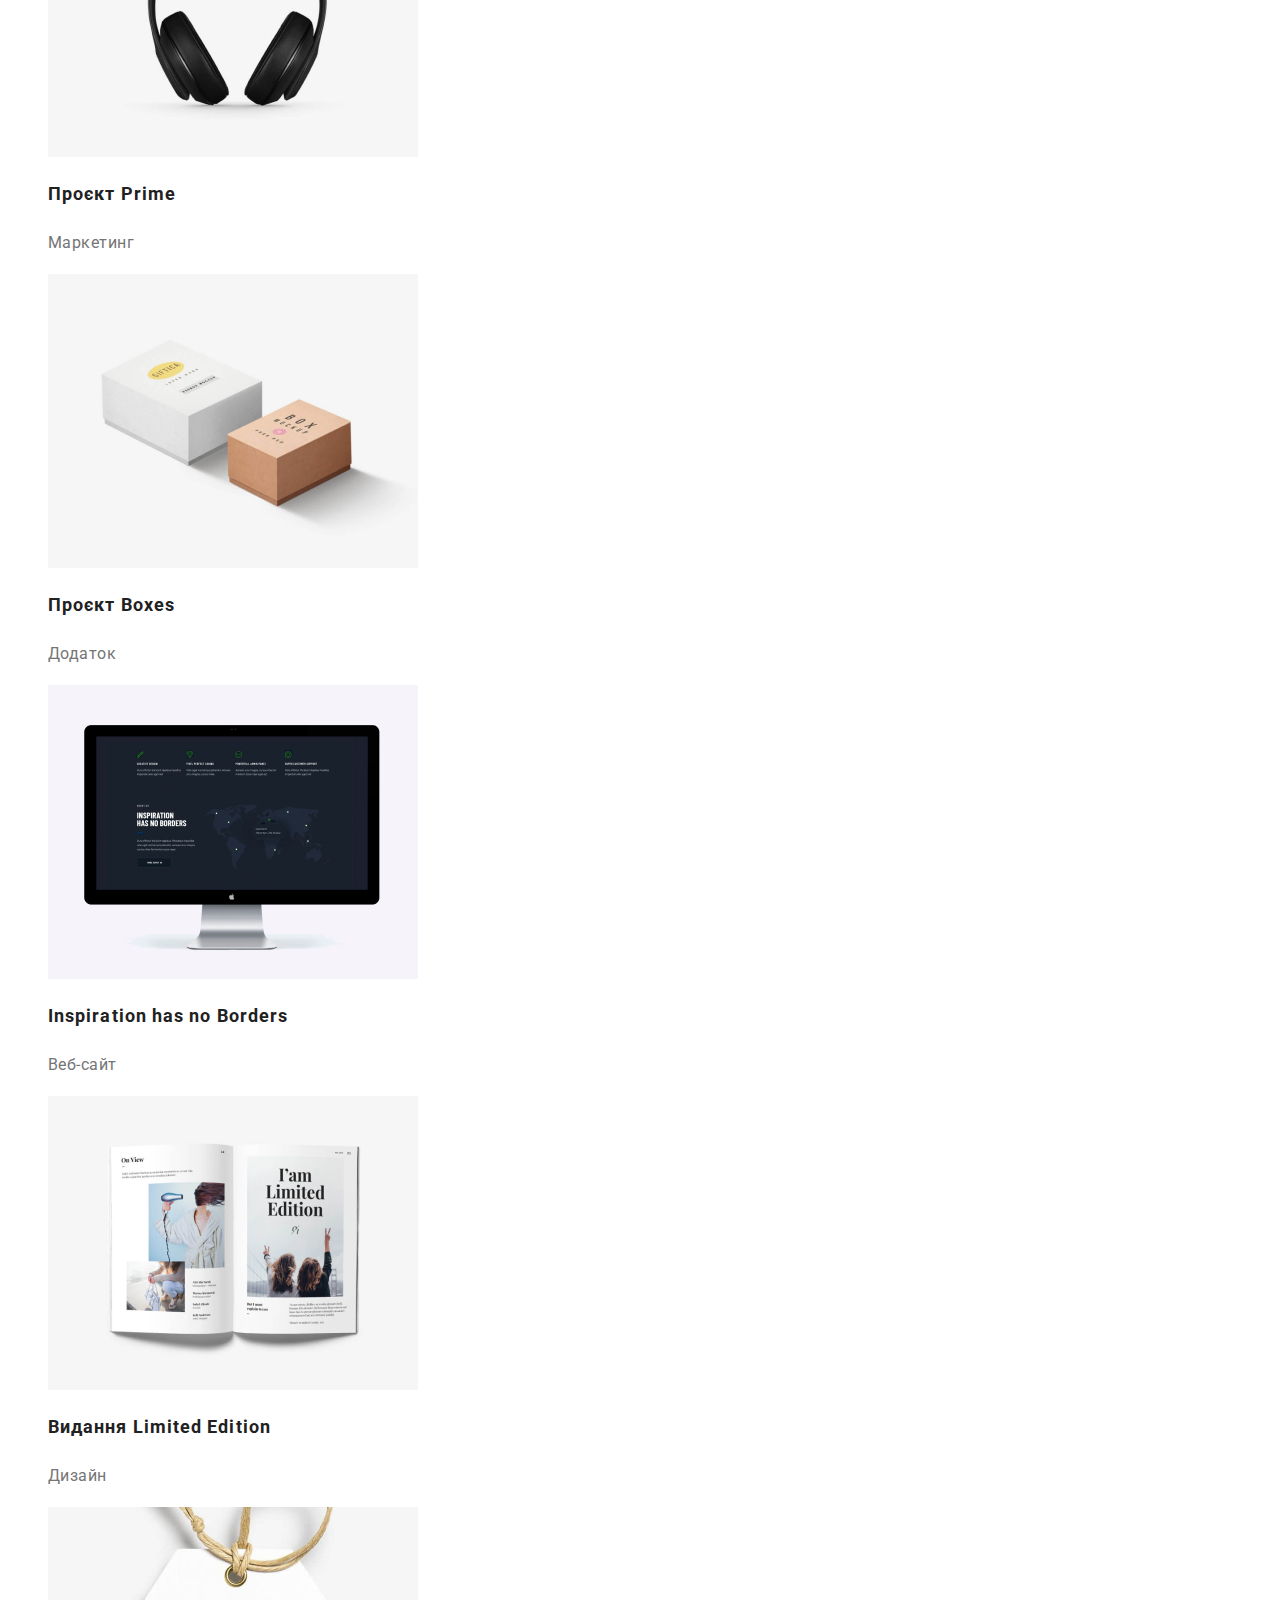
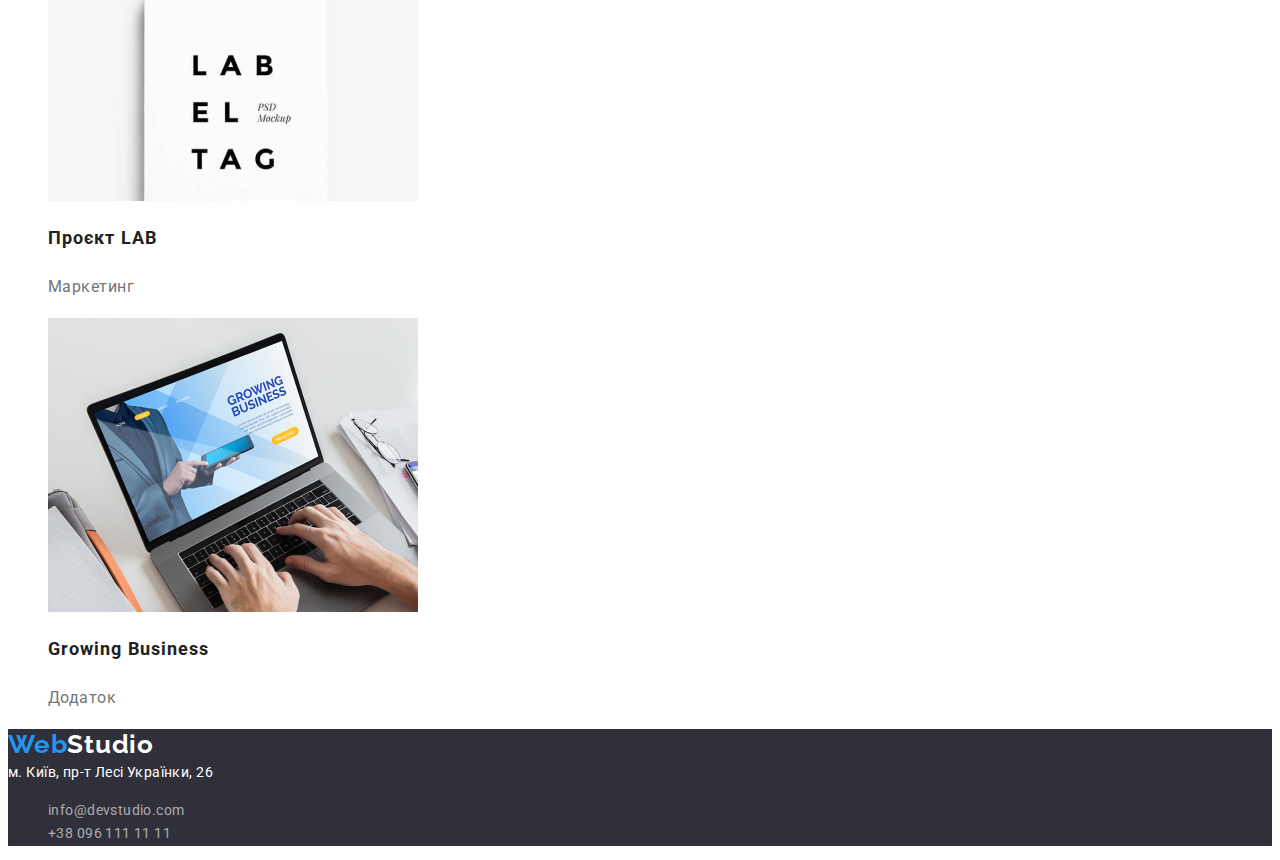
==== commit 01d59b93: "виправили html" ====
--- a/portfolio.html
+++ b/portfolio.html
@@ -31,57 +31,57 @@
                 <!--Герой-->
              <section>  
                  <div>
-                     <button type="button-filter">Усі</button>
-                     <button type="button-filter">Веб-сайти</button>
-                     <button type="button-filter">Додатки</button>
-                     <button type="button-filter">Дизайн</button>
-                     <button type="button-filter">Маркетинг</button>               
+                     <button type="button" class="button-type">Усі</button>
+                     <button type="button" class="button-type">Веб-сайти</button>
+                     <button type="button" class="button-type">Додатки</button>
+                     <button type="button" class="button-type">Дизайн</button>
+                     <button type="button" class="button-type">Маркетинг</button>               
                  </div>
                   <ul>
                      <li class="project list">
                          <img src="./images/img8.jpg" alt="Технокряк" width="370">
-                         <h2 project-name >Технокряк</h2>
+                         <h2 class="project-name">Технокряк</h2>
                          <p class="project-link">Веб-сайт</p>
                      </li>
                      <li class="project list">
                          <img src="./images/img9.jpg" alt="Постер" width="370">
-                         <h2 project-name>Постер New Orlean vs Golden Star</h2>
-                         <p>Дизайн</p>
+                         <h2 class="project-name">Постер New Orlean vs Golden Star</h2>
+                         <p class="project-link">Дизайн</p>
                      </li>
                      <li class="project list">
                          <img src="./images/img10.jpg" alt="Ресторан Seafood" width="370">
-                         <h2 project-name>Ресторан Seafood</h2>
-                         <p>Додаток</p>
+                         <h2 class="project-name">Ресторан Seafood</h2>
+                         <p class="project-link">Додаток</p>
                      </li>
                      <li class="project list">
                          <img src="./images/img11.jpg" alt="Проєкт Prime" width="370">
-                         <h2 project-name>Проєкт Prime</h2>
-                         <p>Маркетинг</p>
+                         <h2 class="project-name">Проєкт Prime</h2>
+                         <p class="project-link">Маркетинг</p>
                      </li>
                      <li class="project list">
                          <img src="./images/img12.jpg" alt="Проєкт Boxes" width="370">
-                         <h2 project-name>Проєкт Boxes</h2>
-                         <p>Додаток</p>
+                         <h2 class="project-name">Проєкт Boxes</h2>
+                         <p class="project-link">Додаток</p>
                      </li>
                      <li class="project list">
                          <img src="./images/img13.jpg" alt="Inspiration has no Borders" width="370">
-                         <h2 project-name>Inspiration has no Borders</h2>
-                         <p>Веб-сайт</p>
+                         <h2 class="project-name">Inspiration has no Borders</h2>
+                         <p class="project-link">Веб-сайт</p>
                      </li>
                      <li class="project list">
                          <img src="./images/img14.jpg" alt="Видання Limited Edition" width="370">
-                         <h2 project-name>Видання Limited Edition</h2>
-                         <p>Дизайн</p>
+                         <h2 class="project-name">Видання Limited Edition</h2>
+                         <p class="project-link">Дизайн</p>
                      </li>
                      <li class="project list">
                          <img src="./images/img15.jpg" alt="Проєкт LAB" width="370">
-                         <h2 project-name>Проєкт LAB</h2>
-                         <p>Маркетинг</p>
+                         <h2 class="project-name">Проєкт LAB</h2>
+                         <p class="project-link">Маркетинг</p>
                      </li>
                      <li class="project list">
                          <img src="./images/img16.jpg" alt="Growing Business" width="370">
-                         <h2 project-name>Growing Business</h2>
-                         <p>Додаток</p>
+                         <h2 class="project-name">Growing Business</h2>
+                         <p class="project-link">Додаток</p>
                      </li>
                    </ul>
                 </section> 
--- a/css/styles.css
+++ b/css/styles.css
@@ -197,7 +197,7 @@
 /* Портфоліо */
 
 /* Герой */
-.button-filter {
+.button-type {
   color: var(--primary-text-color);
   font-weight: 500;
   font-size: 16px;
@@ -206,8 +206,8 @@
   letter-spacing: 0.03em;
 }
 
-.button-filter:hover,
-.button-filter:focus {
+.button-type:hover,
+.button-type:focus {
   background-color: var(--accent-color);
 }
 
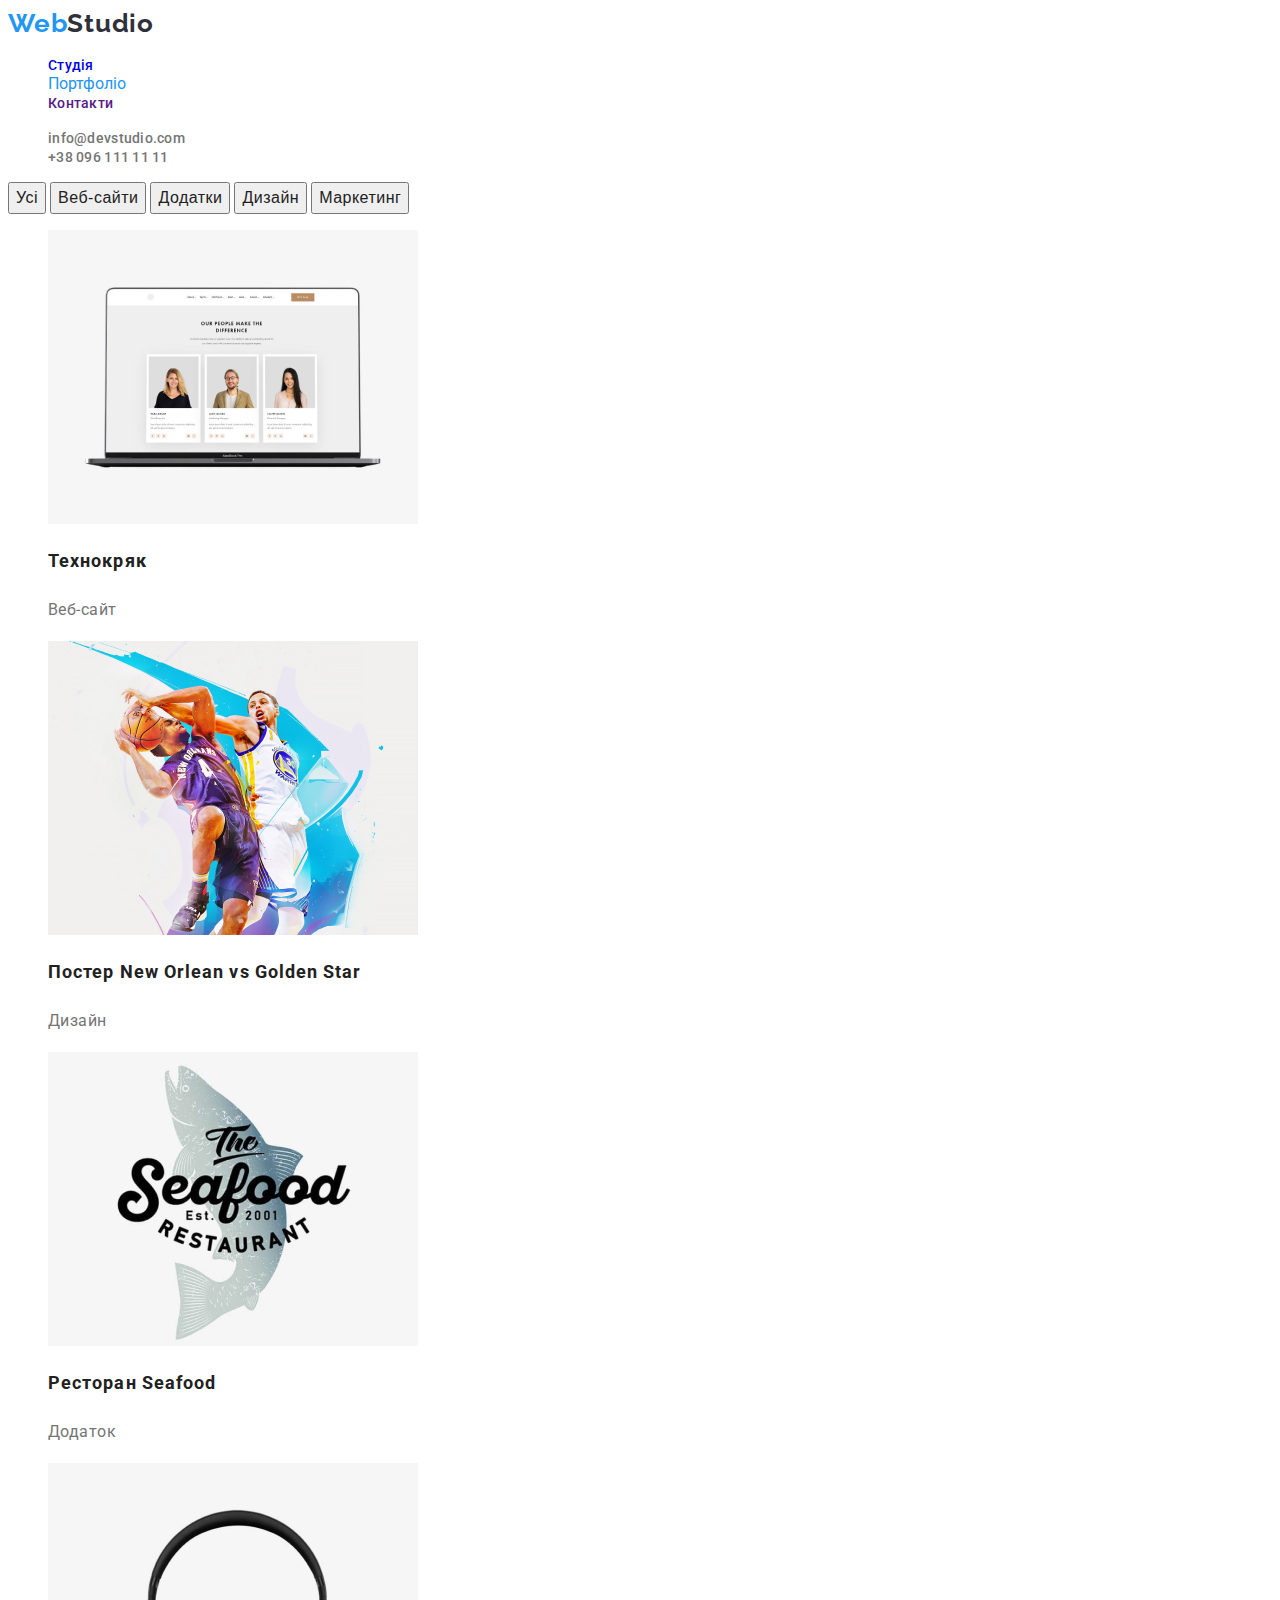
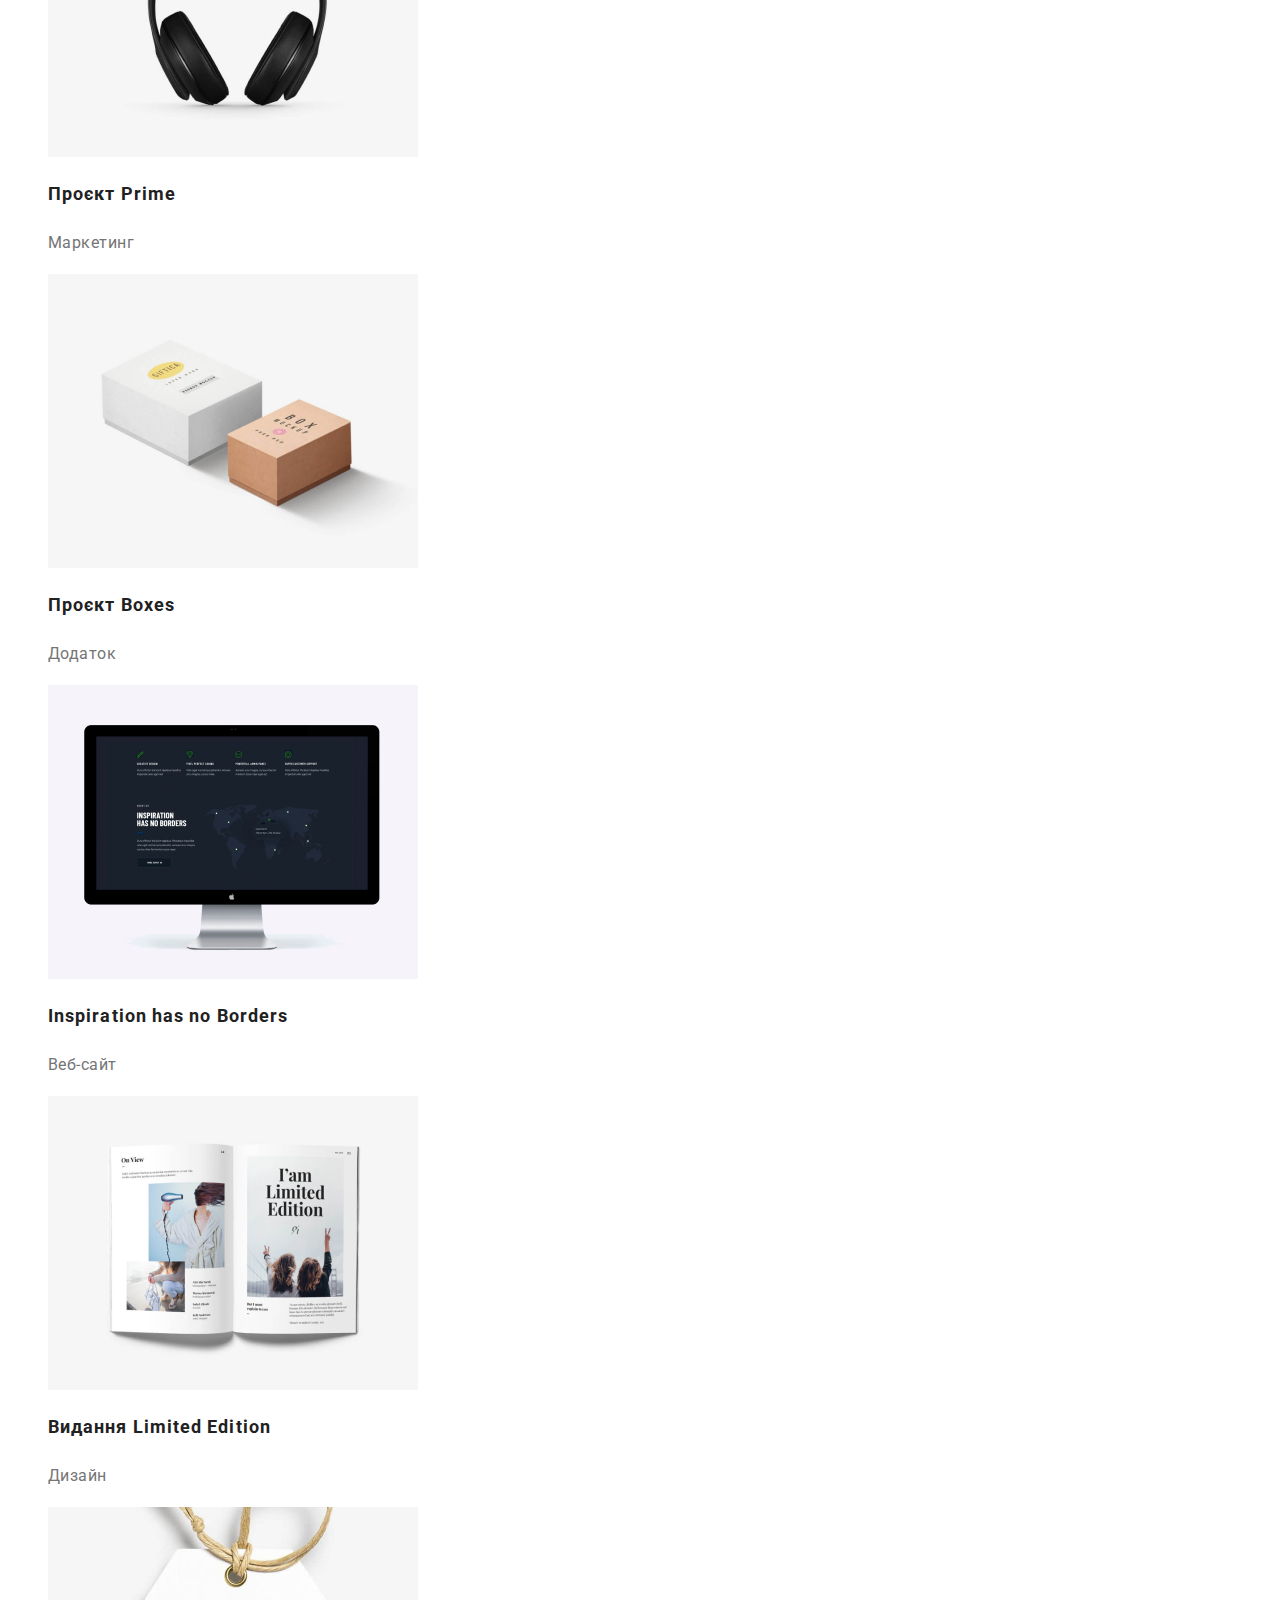
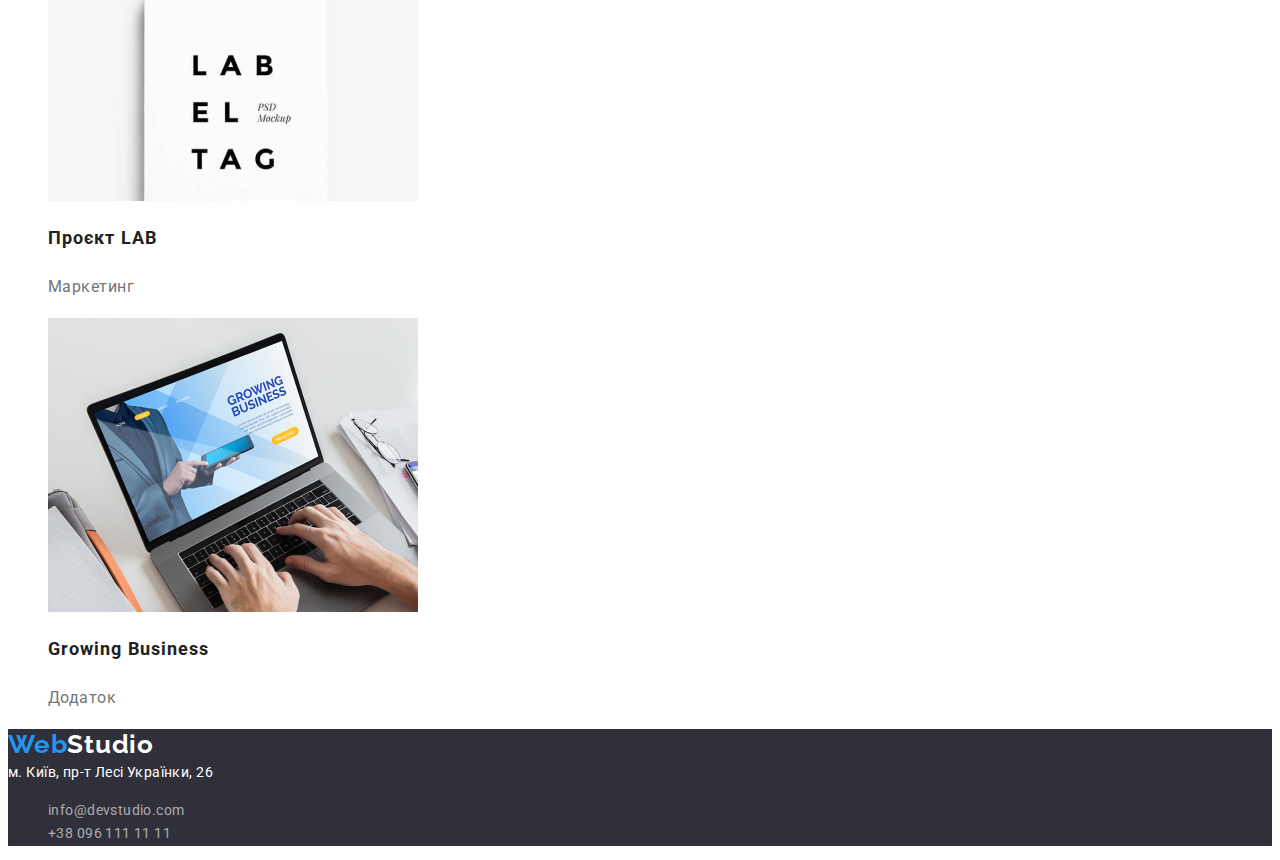
==== commit 8997a868: "ДЗ 2 зробили" ====
--- a/portfolio.html
+++ b/portfolio.html
@@ -87,7 +87,7 @@
                 </section> 
             </main>
             <footer>
-                <section class="address">
+                <section class="part">
                     <a href="./index.html" class="logo"><span class="accent">Web</span><span class="studio">Studio</span></a>
                     <address class="info">
                         м. Київ, пр-т Лесі Українки, 26
--- a/css/styles.css
+++ b/css/styles.css
@@ -39,8 +39,7 @@
 }
 
 /* site-nav list */
-.link{
-  color: var(--primary-text-color);
+.link {
   font-weight: 500;
   font-size: 14px;
   line-height: 1.14;
@@ -48,14 +47,13 @@
   text-decoration: none;
  } 
 
- .link-current {
-   color: var(--accent-color);
-   text-decoration: none;
+.link-current {
+  color: var(--accent-color);
+  text-decoration: none;
  }
 
- .link:focus 
- {
-   color: var(--accent-color)
+.link:focus {
+  color: var(--accent-color)
  }
 
 /* contakt list */
@@ -87,25 +85,24 @@
 /* Герой */
 
 .section-title {
-    background: var(--title-wtite-color);
-    font-weight: 900;
-    font-size: 44px;
-    line-height: 1.36;
-    text-align: center;
-    letter-spacing: 0.06em;
-    text-transform: uppercase;
-
+  background: var(--title-wtite-color);
+  font-weight: 900;
+  font-size: 44px;
+  line-height: 1.36;
+  text-align: center;
+  letter-spacing: 0.06em;
+  text-transform: uppercase;
 }
 .button { 
-    font-family:'Roboto', sans-serif;
-    color: var(--primary-white-color);
-    background: var(--accent-color);
-    font-weight: 700;
-    font-size: 16px;
-    line-height: 1.88;
-    letter-spacing: 0.06em;
-    text-align: center;
-    cursor: pointer;  
+  font-family:'Roboto', sans-serif;
+  color: var(--primary-white-color);
+  background: var(--accent-color);
+  font-weight: 700;
+  font-size: 16px;
+  line-height: 1.88;
+  letter-spacing: 0.06em;
+  text-align: center;
+  cursor: pointer;  
 }
 
 .button:hover,
@@ -114,86 +111,99 @@
   background-color: var(--accent-color);
 }
 
+.visually-hidden {
+  position: absolute;
+  white-space: nowrap;
+  width: 1px;
+  height: 1px;
+  overflow: hidden;
+  border: 0;
+  padding: 0;
+  clip: rect(0 0 0 0);
+  clip-path: inset(50%);
+  margin: -1px;
+}
+
 .section {
   background-color: var(--title-wtite-color);
 }
 
 .benefits-text {
-   color: var(--primary-text-color);
-    font-weight: 700;
-    font-size: 14px;
-    line-height: 1.14;
-    letter-spacing: 0.03em;
-    text-transform: uppercase;
+  color: var(--primary-text-color);
+  font-weight: 700;
+  font-size: 14px;
+  line-height: 1.14;
+  letter-spacing: 0.03em;
+  text-transform: uppercase;
 }
 .desc {
-    color: var(--title-text-color); 
-    font-style: normal;
-    font-weight: 400;
-    font-size: 14px;
-    line-height: 1.71;
-    letter-spacing: 0.03em;
-    
+  color: var(--title-text-color); 
+  font-weight: 400;
+  font-size: 14px;
+  line-height: 1.71;
+  letter-spacing: 0.03em;
       
 }
 .subtitle-text {
-    color: var(--primary-text-color);
-    font-weight: 700;
-    font-size: 36px;
-    line-height: 1.17;
-    letter-spacing: 0.03em;
+  color: var(--primary-text-color);
+  font-weight: 700;
+  font-size: 36px;
+  line-height: 1.17;
+  letter-spacing: 0.03em;
 }
 .team {
-    background: #F5F4FA;
+  background: #F5F4FA;
 }
 .team-title {
-    color: var(--primary-text-color);
-    font-weight: 700;
-    font-size: 36px;
-    line-height: 1.17;
-    
-    letter-spacing: 0.03em;
+  color: var(--primary-text-color);
+  font-weight: 700;
+  font-size: 36px;
+  line-height: 1.17;
+  letter-spacing: 0.03em;
 }
 .team-name {
-    color: var(--primary-text-color);
-    font-weight: 500;
-    font-size: 16px;
-    line-height: 1.19;
-    text-align: center;
-    letter-spacing: 0.03em;
+  color: var(--primary-text-color);
+  font-weight: 500;
+  font-size: 16px;
+  line-height: 1.19;
+  text-align: center;
+  letter-spacing: 0.03em;
 }
 .team-role {
-    color: var(--title-text-color);
-    font-weight: 400;
-    font-size: 16px;
-    line-height: 1,19;
-    text-align: center;
-    letter-spacing: 0.03em;   
+  color: var(--title-text-color);
+  font-weight: 400;
+  font-size: 16px;
+  line-height: 1,19;
+  text-align: center;
+  letter-spacing: 0.03em;   
 }
 /* Футер */
+
 .info {
-    color: var(--primary-white-color);
-    font-style: normal;
-    font-weight: 400;
-    font-size: 14px;
-    line-height: 1.71;
-    letter-spacing: 0.03em; 
+  font-style: normal;
+  font-weight: 400;
+  font-size: 14px;
+  line-height: 1.71;
+  letter-spacing: 0.03em; 
 }
 .studio {
   color: var(--primary-white-color);
 }
 .info-link {
-    color: rgba(255, 255, 255, 0.6);
-    font-weight: 400;
-    font-size: 14px;
-    line-height: 1.71;
-    letter-spacing: 0.03em;
-    text-decoration: none;
-}
-.address {
+  color: rgba(255, 255, 255, 0.6);
+  font-weight: 400;
+  font-size: 14px;
+  line-height: 1.71;
+  letter-spacing: 0.03em;
+  text-decoration: none;
+}
+.part {
   background-color: var(--title-wtite-color);
 }
 
+ .info{
+  color: #FFFFFF;
+}
 /* Портфоліо */
 
 /* Герой */
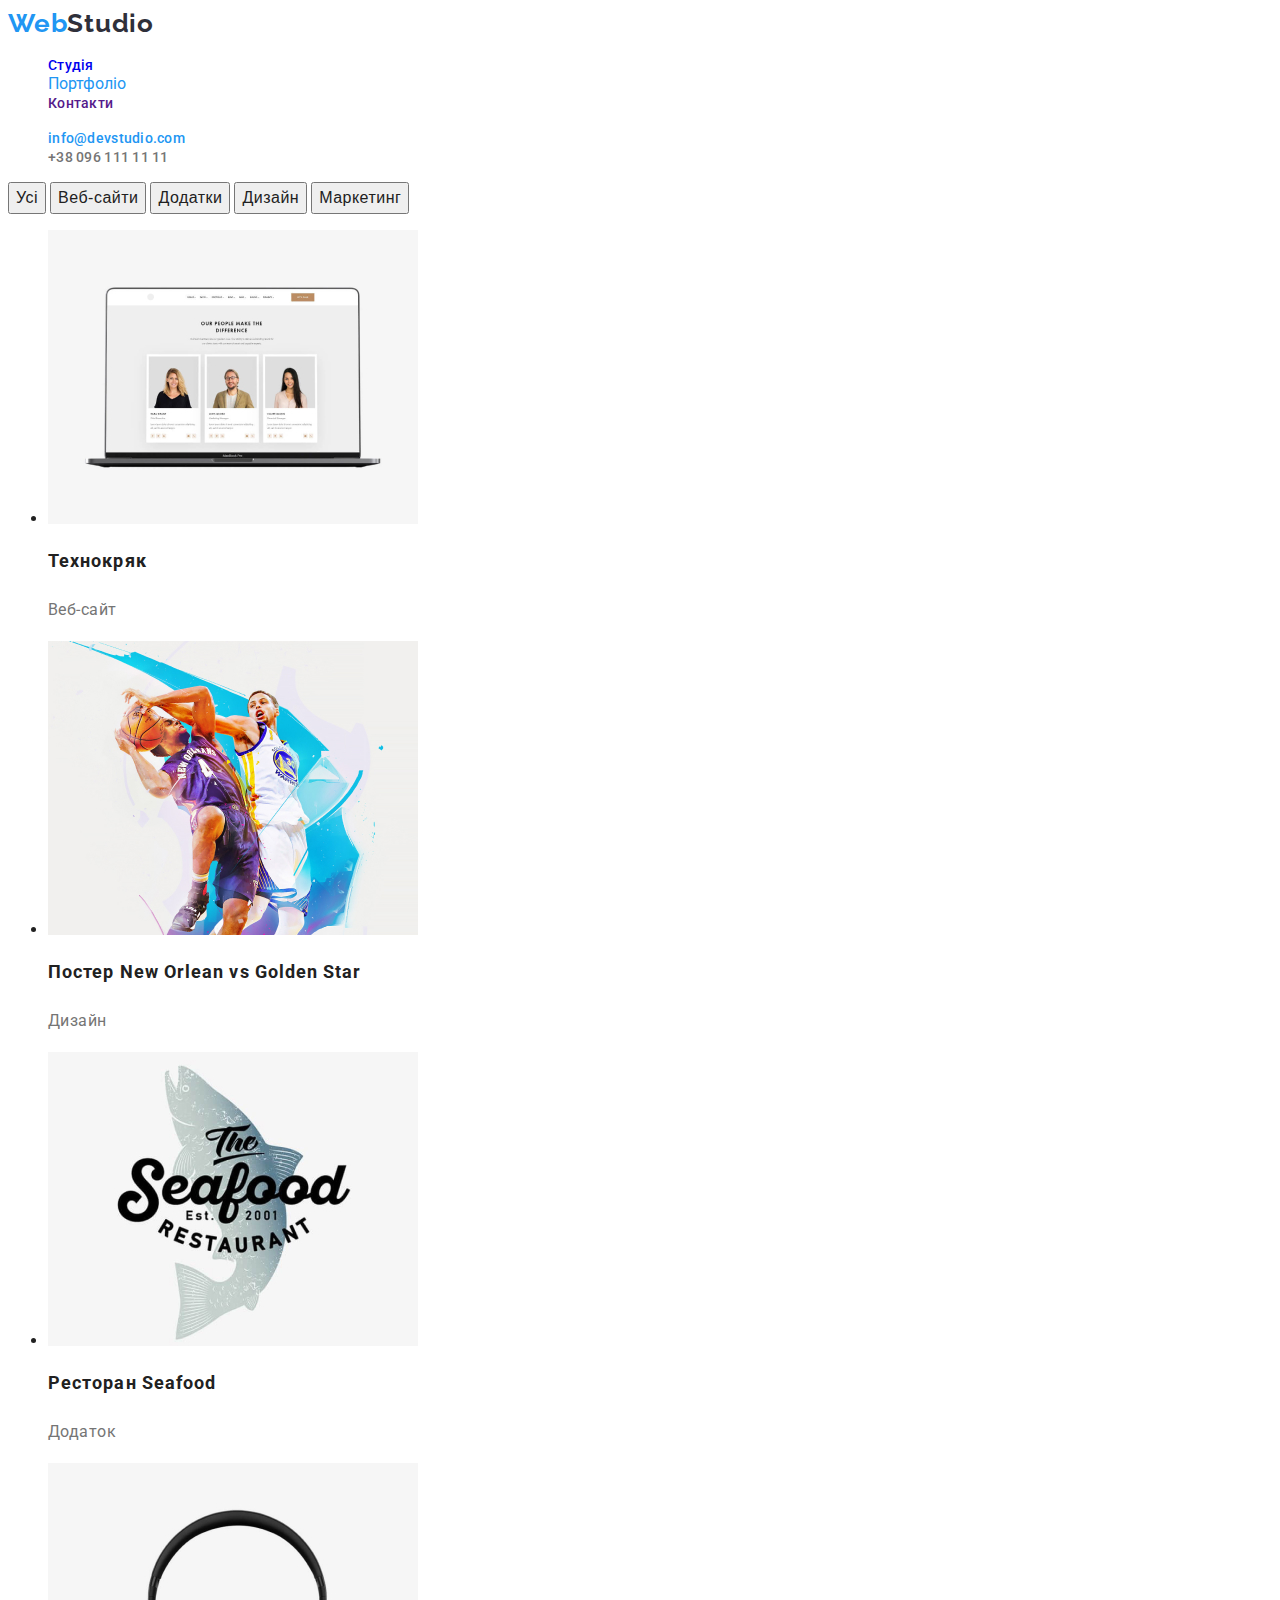
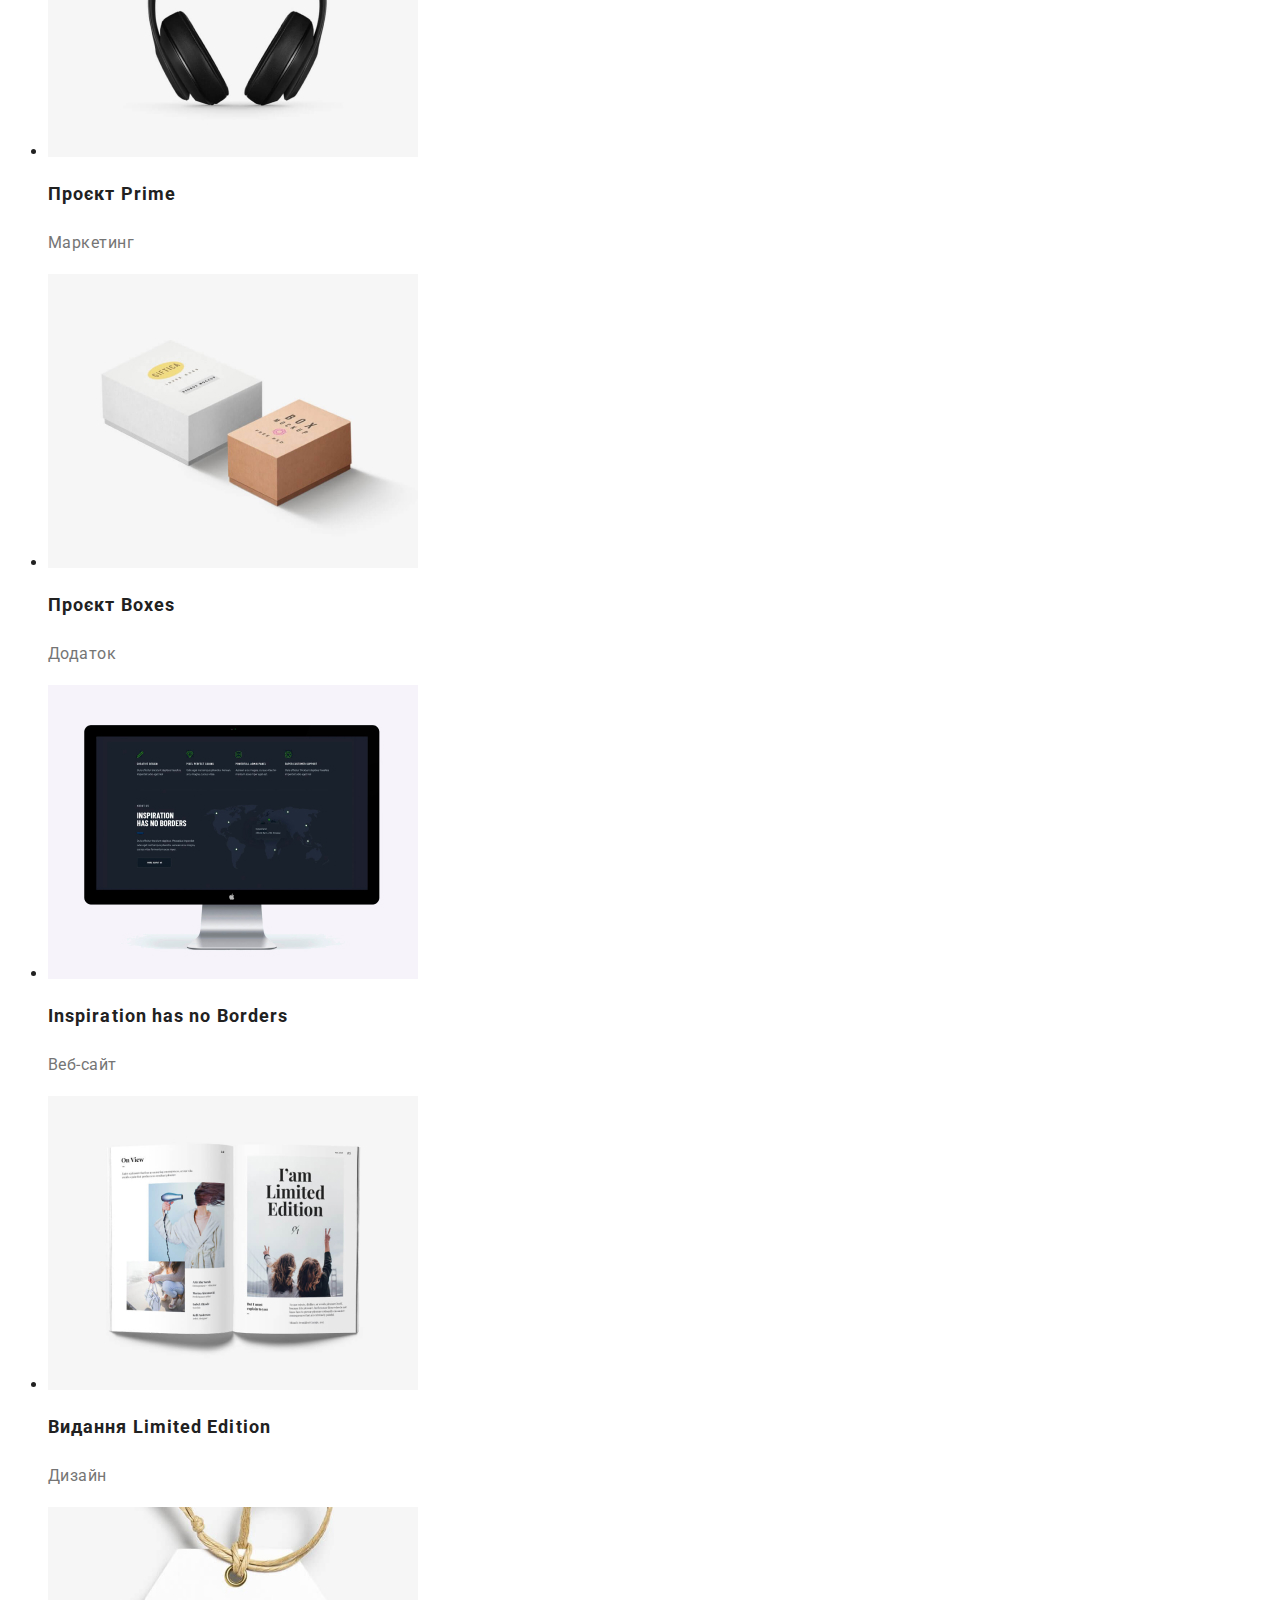
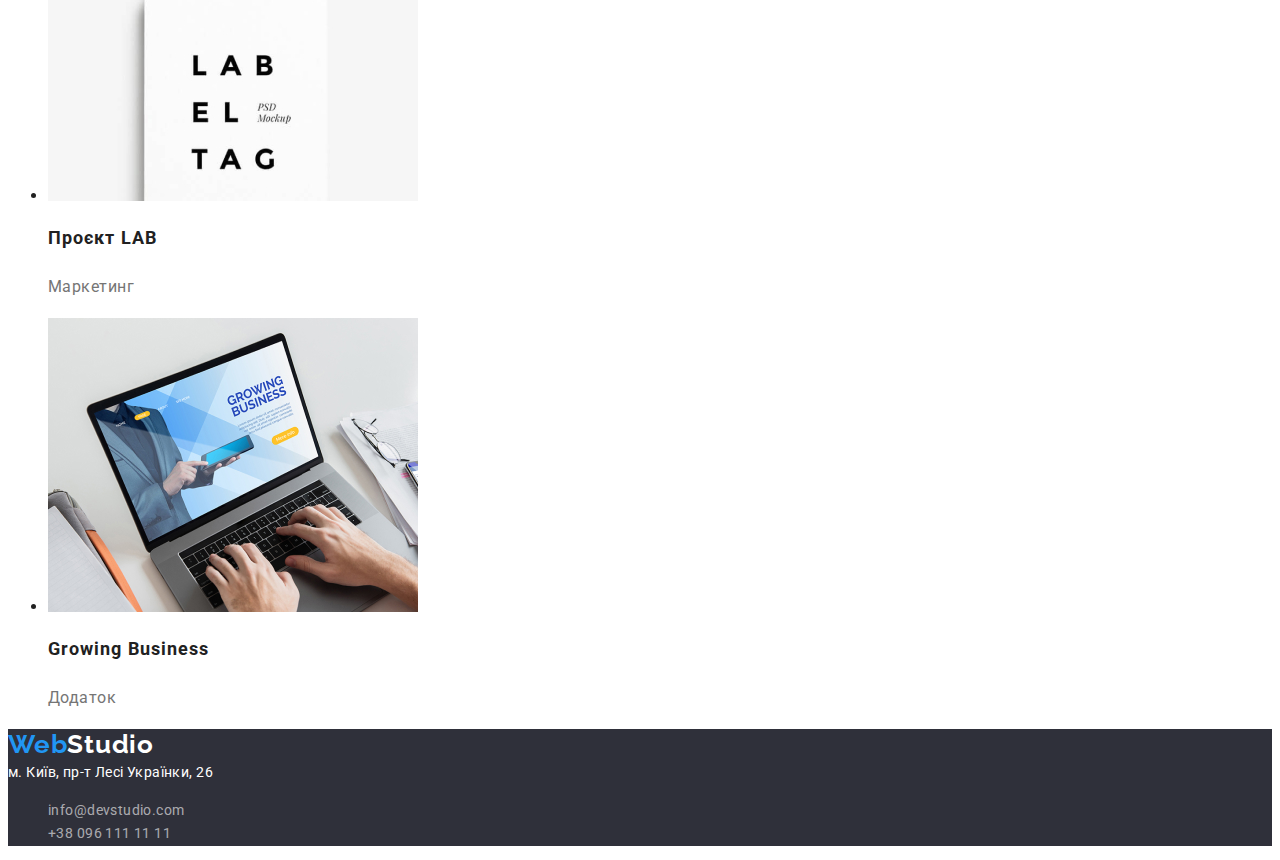
==== commit a0ae13cc: "Оновлене доопрацьоване ДЗ 2" ====
--- a/portfolio.html
+++ b/portfolio.html
@@ -38,47 +38,47 @@
                      <button type="button" class="button-type">Маркетинг</button>               
                  </div>
                   <ul>
-                     <li class="project list">
+                     <li>
                          <img src="./images/img8.jpg" alt="Технокряк" width="370">
                          <h2 class="project-name">Технокряк</h2>
                          <p class="project-link">Веб-сайт</p>
                      </li>
-                     <li class="project list">
+                     <li>
                          <img src="./images/img9.jpg" alt="Постер" width="370">
                          <h2 class="project-name">Постер New Orlean vs Golden Star</h2>
                          <p class="project-link">Дизайн</p>
                      </li>
-                     <li class="project list">
+                     <li>
                          <img src="./images/img10.jpg" alt="Ресторан Seafood" width="370">
                          <h2 class="project-name">Ресторан Seafood</h2>
                          <p class="project-link">Додаток</p>
                      </li>
-                     <li class="project list">
+                     <li>
                          <img src="./images/img11.jpg" alt="Проєкт Prime" width="370">
                          <h2 class="project-name">Проєкт Prime</h2>
                          <p class="project-link">Маркетинг</p>
                      </li>
-                     <li class="project list">
+                     <li>
                          <img src="./images/img12.jpg" alt="Проєкт Boxes" width="370">
                          <h2 class="project-name">Проєкт Boxes</h2>
                          <p class="project-link">Додаток</p>
                      </li>
-                     <li class="project list">
+                     <li>
                          <img src="./images/img13.jpg" alt="Inspiration has no Borders" width="370">
                          <h2 class="project-name">Inspiration has no Borders</h2>
                          <p class="project-link">Веб-сайт</p>
                      </li>
-                     <li class="project list">
+                     <li>
                          <img src="./images/img14.jpg" alt="Видання Limited Edition" width="370">
                          <h2 class="project-name">Видання Limited Edition</h2>
                          <p class="project-link">Дизайн</p>
                      </li>
-                     <li class="project list">
+                     <li>
                          <img src="./images/img15.jpg" alt="Проєкт LAB" width="370">
                          <h2 class="project-name">Проєкт LAB</h2>
                          <p class="project-link">Маркетинг</p>
                      </li>
-                     <li class="project list">
+                     <li>
                          <img src="./images/img16.jpg" alt="Growing Business" width="370">
                          <h2 class="project-name">Growing Business</h2>
                          <p class="project-link">Додаток</p>
--- a/css/styles.css
+++ b/css/styles.css
@@ -52,13 +52,14 @@
   text-decoration: none;
  }
 
-.link:focus {
+.link:focus 
+.link:hover {
   color: var(--accent-color)
  }
 
 /* contakt list */
 .contakt-link {
-  color: var(--title-text-color);
+  color: var(--accent-color);
   text-decoration: none;
   font-style: normal;
   font-weight: 500;
@@ -66,7 +67,8 @@
   line-height: 1.14;
   letter-spacing: 0.02em;
 }
-.contakt-link:focus  { 
+.contakt-link:focus,
+.contakt-link:hover {  
   color: var(--accent-color);
 }
 .contakt-type {
@@ -78,7 +80,8 @@
   line-height: 1.14px;
   letter-spacing: 0.02em;
 } 
-.contakt-type:focus {
+.contakt-type:focus,
+.contakt-type:hover {
   color: var(--accent-color);
 }
 
@@ -214,10 +217,12 @@
   line-height: 1.63;
   text-align: center;
   letter-spacing: 0.03em;
+  cursor: pointer;
 }
 
 .button-type:hover,
 .button-type:focus {
+  color: #FFFFFF;
   background-color: var(--accent-color);
 }
 
